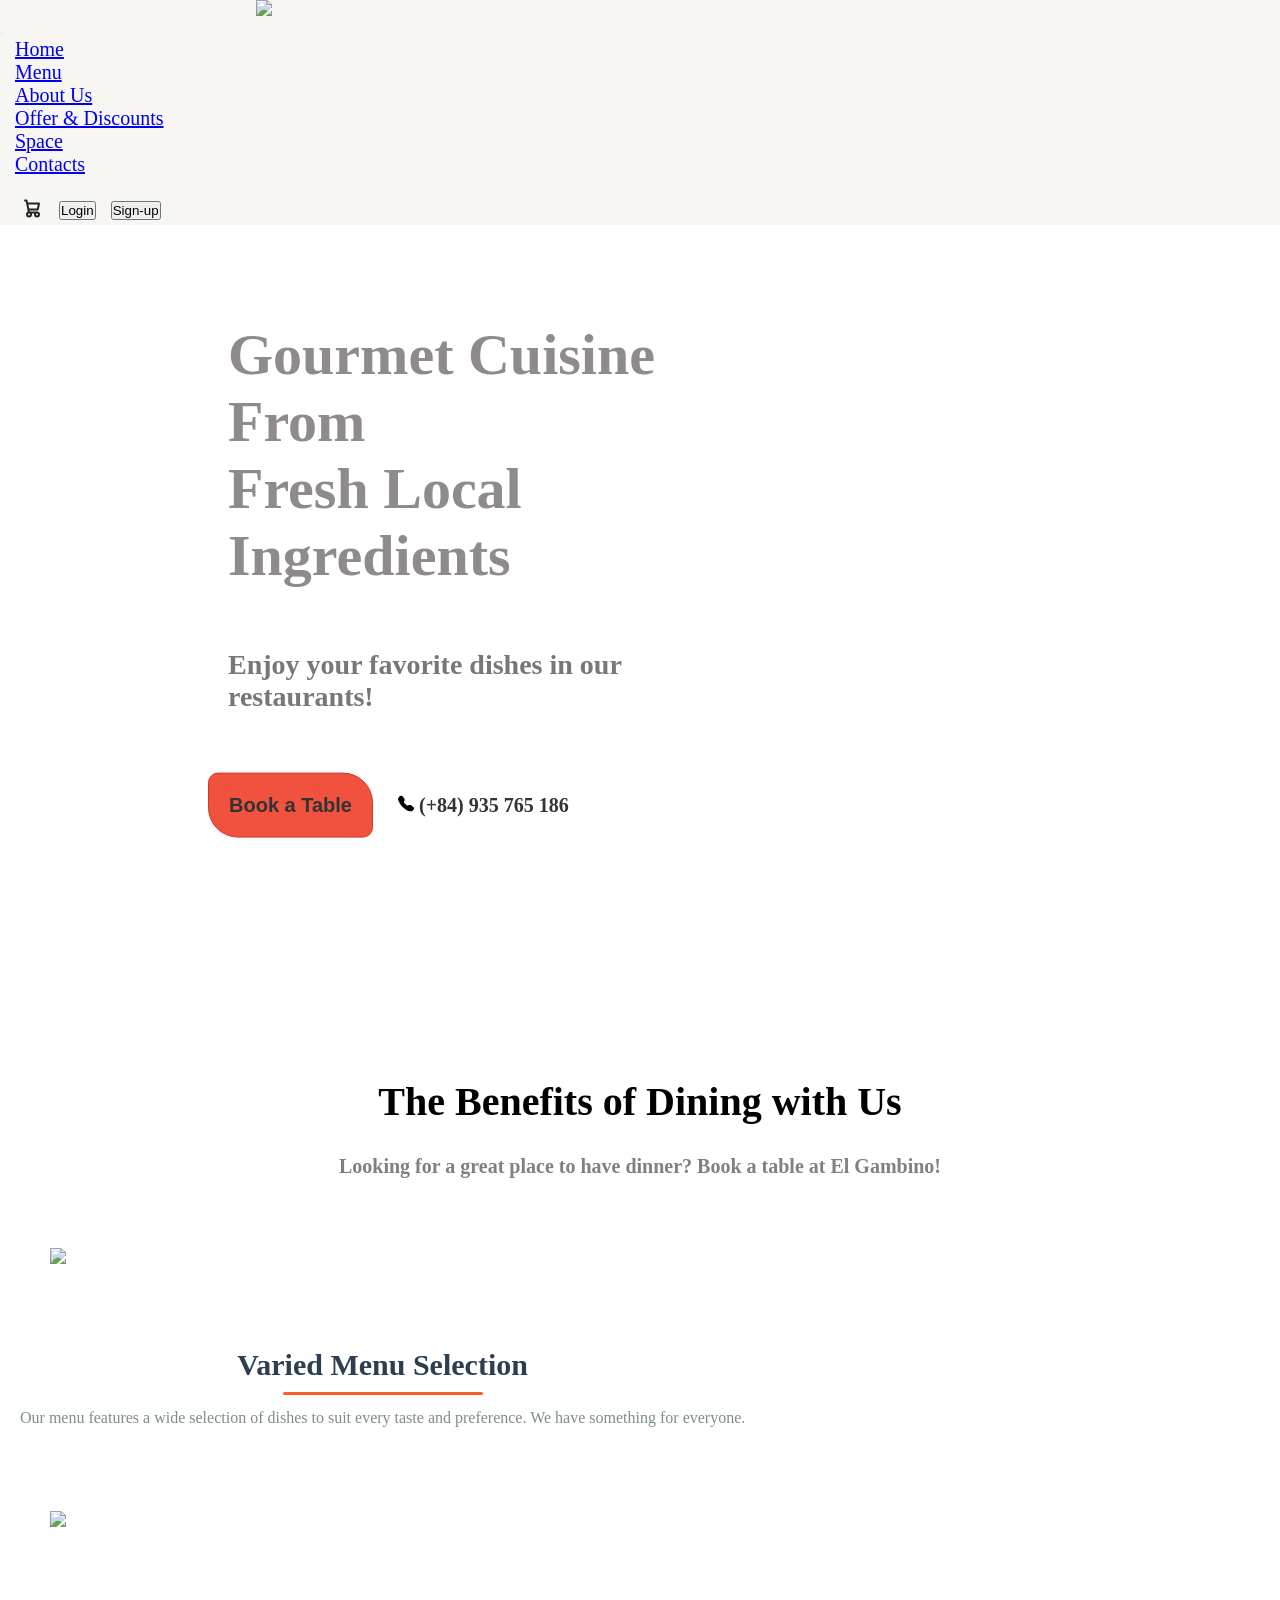
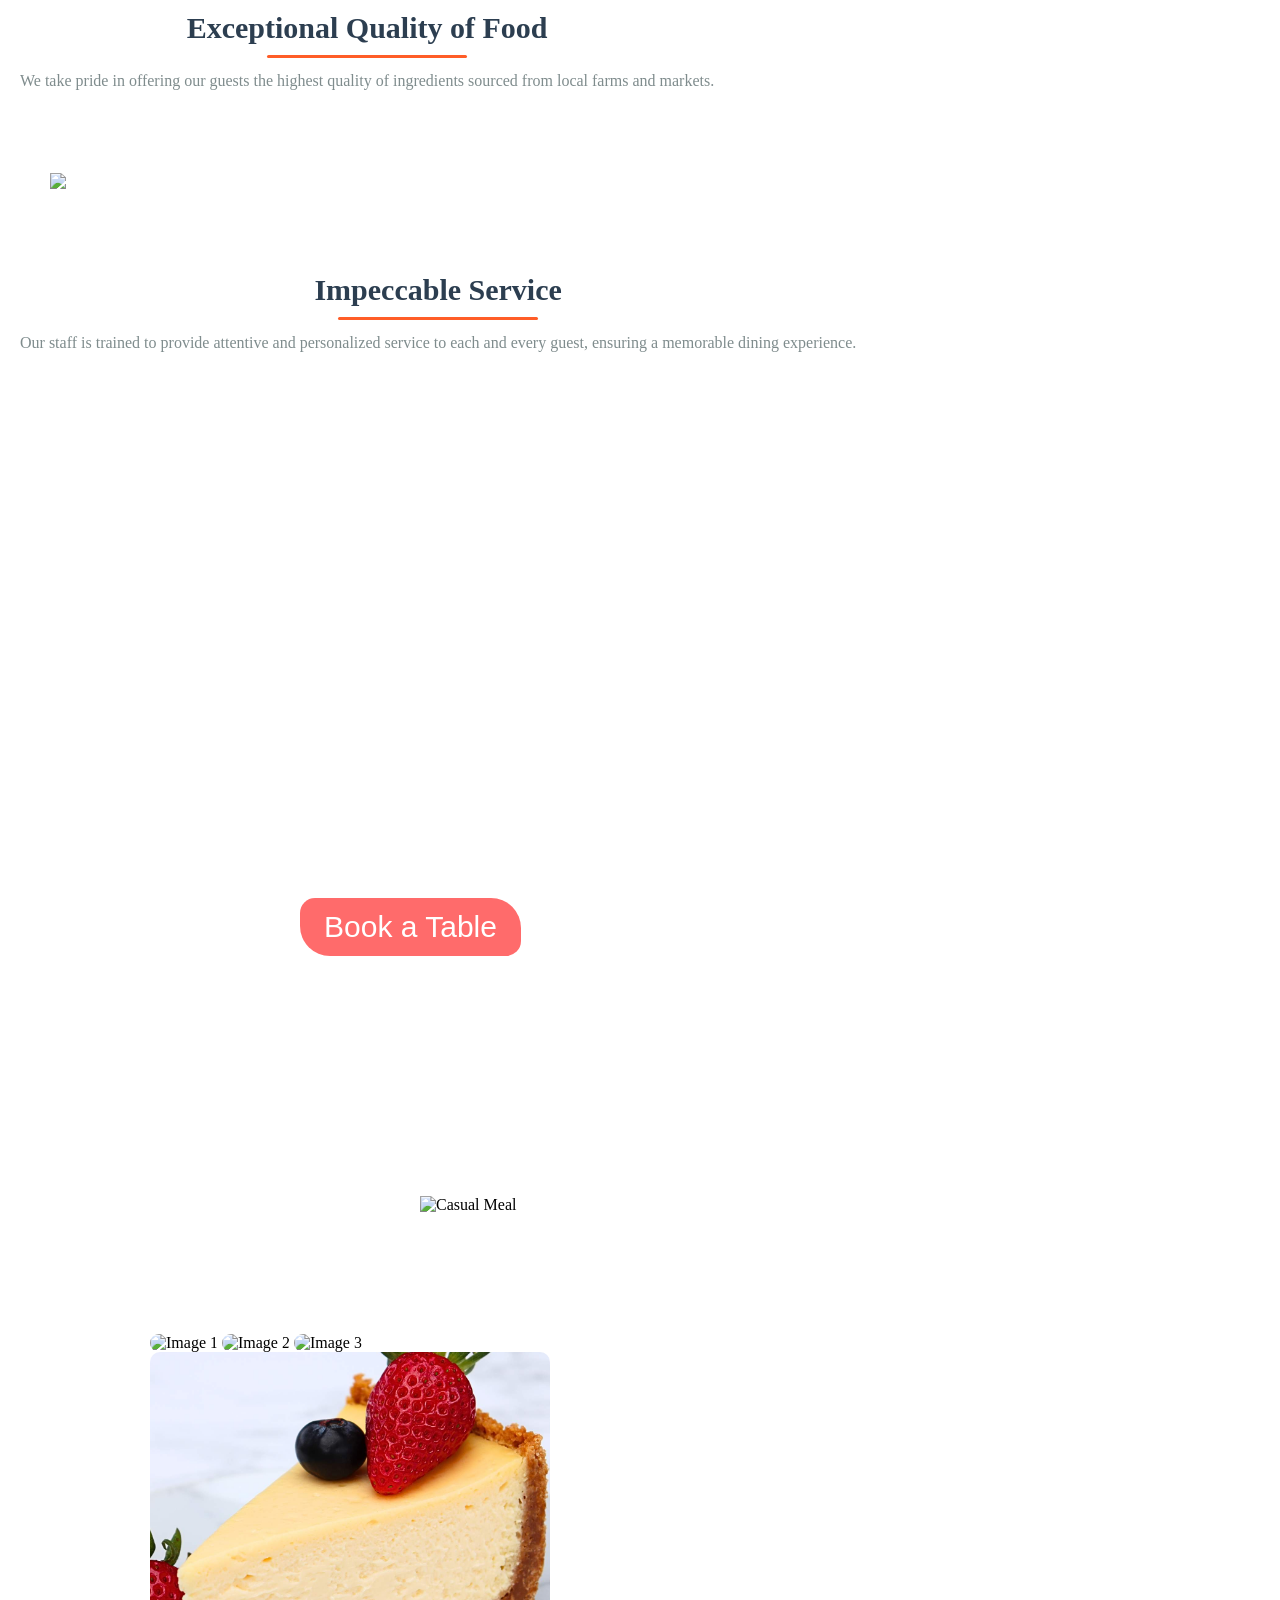
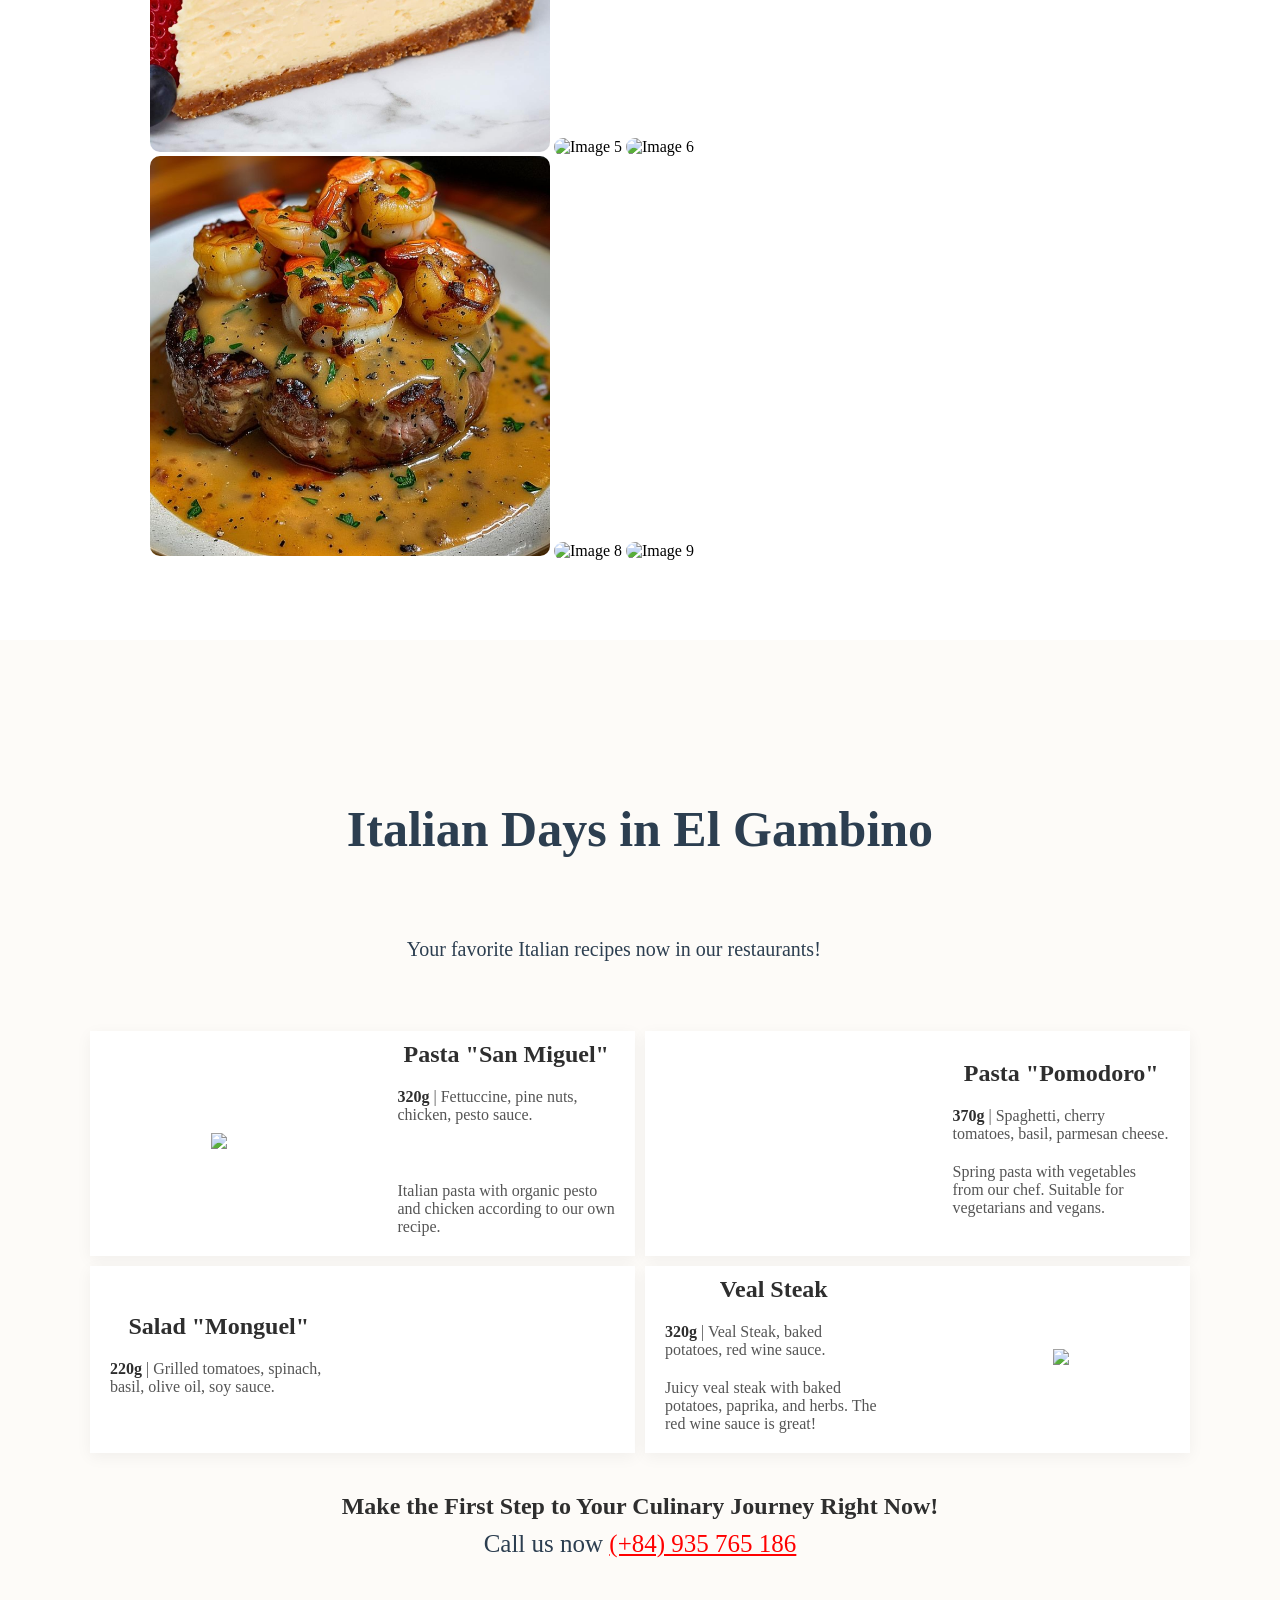
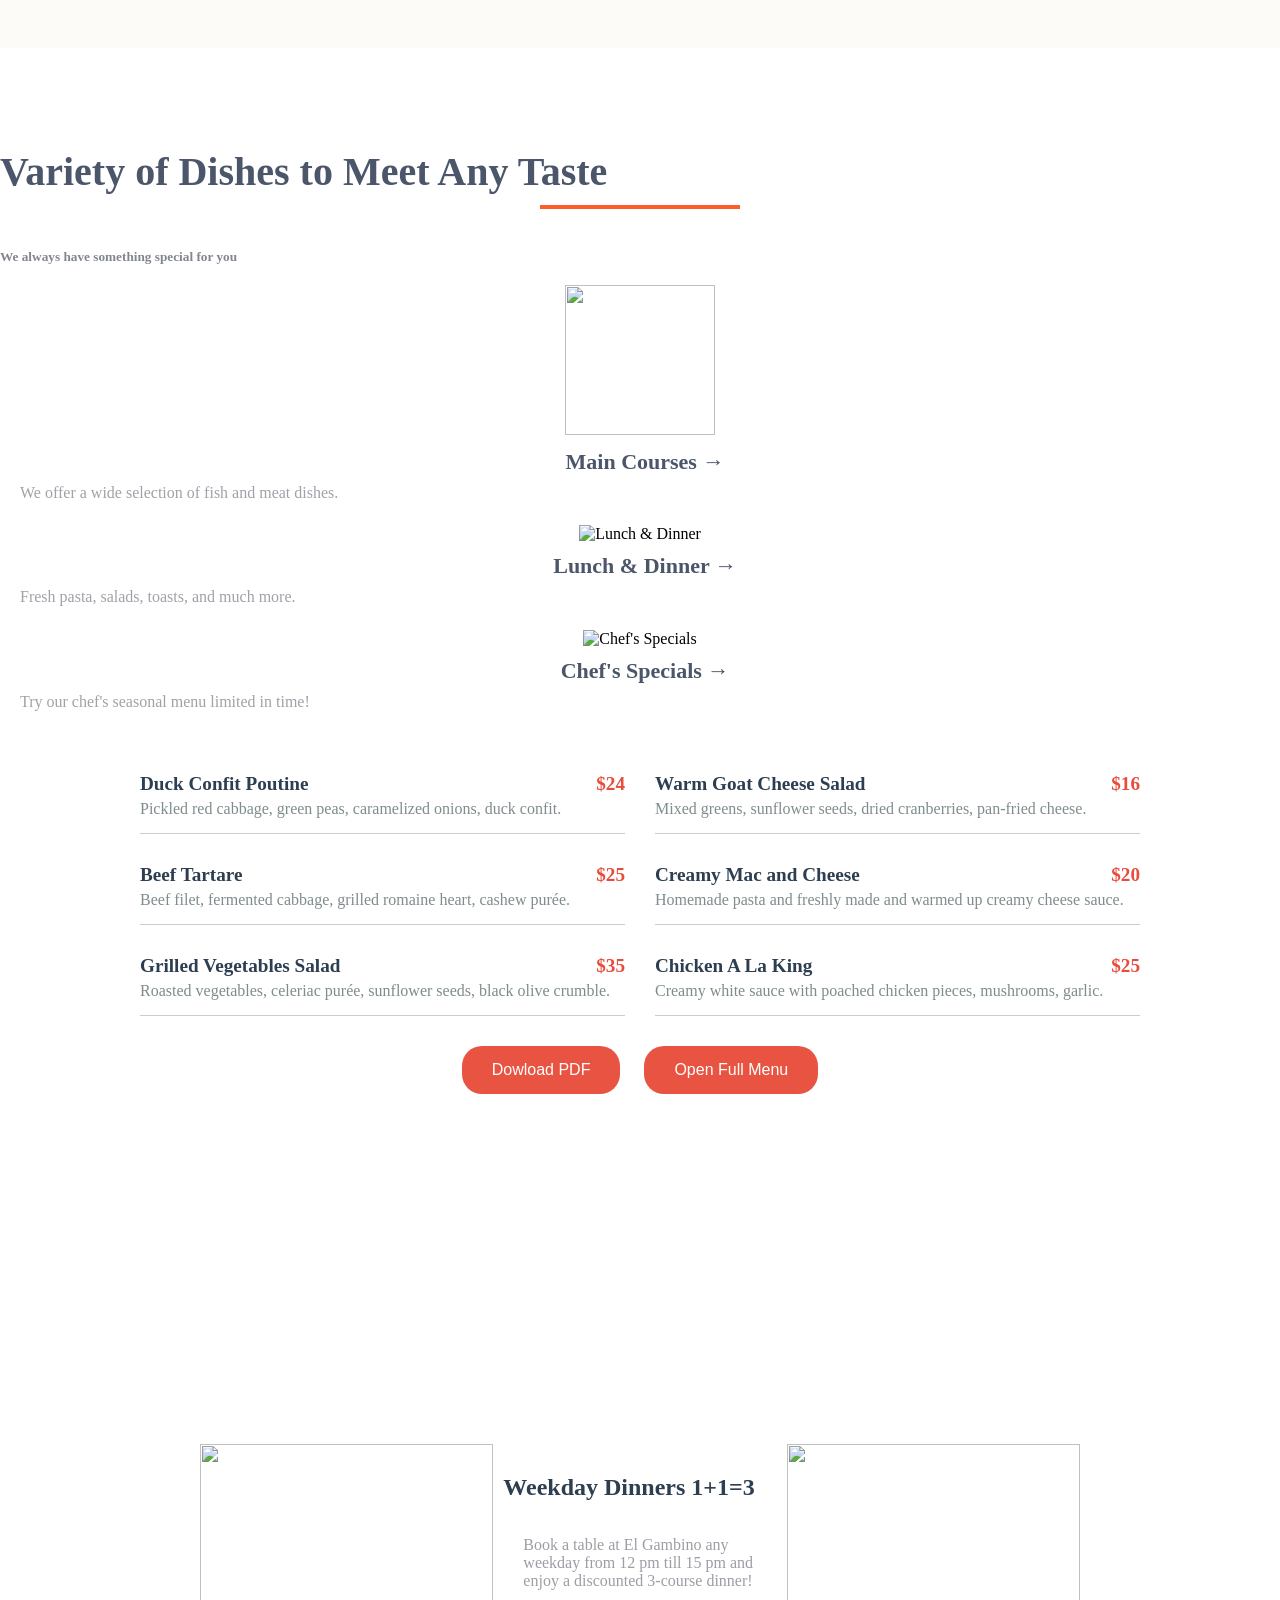
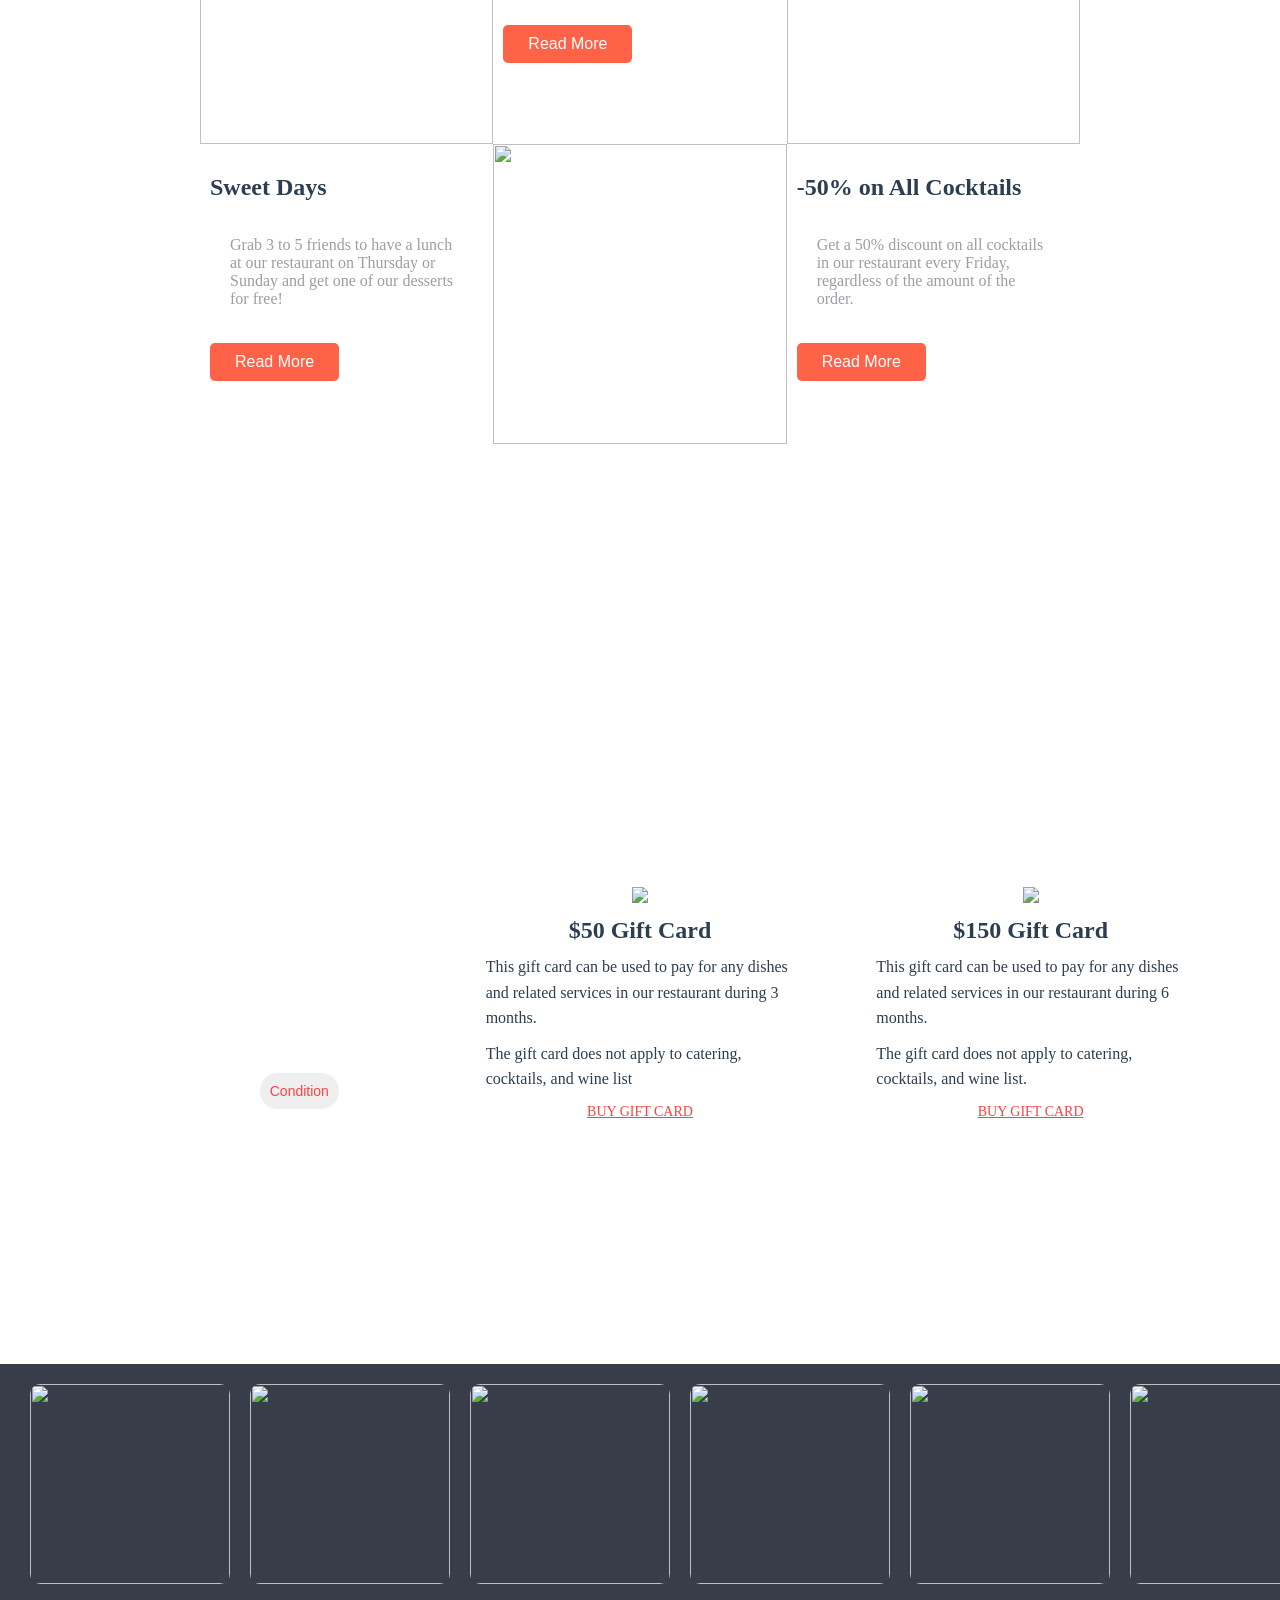
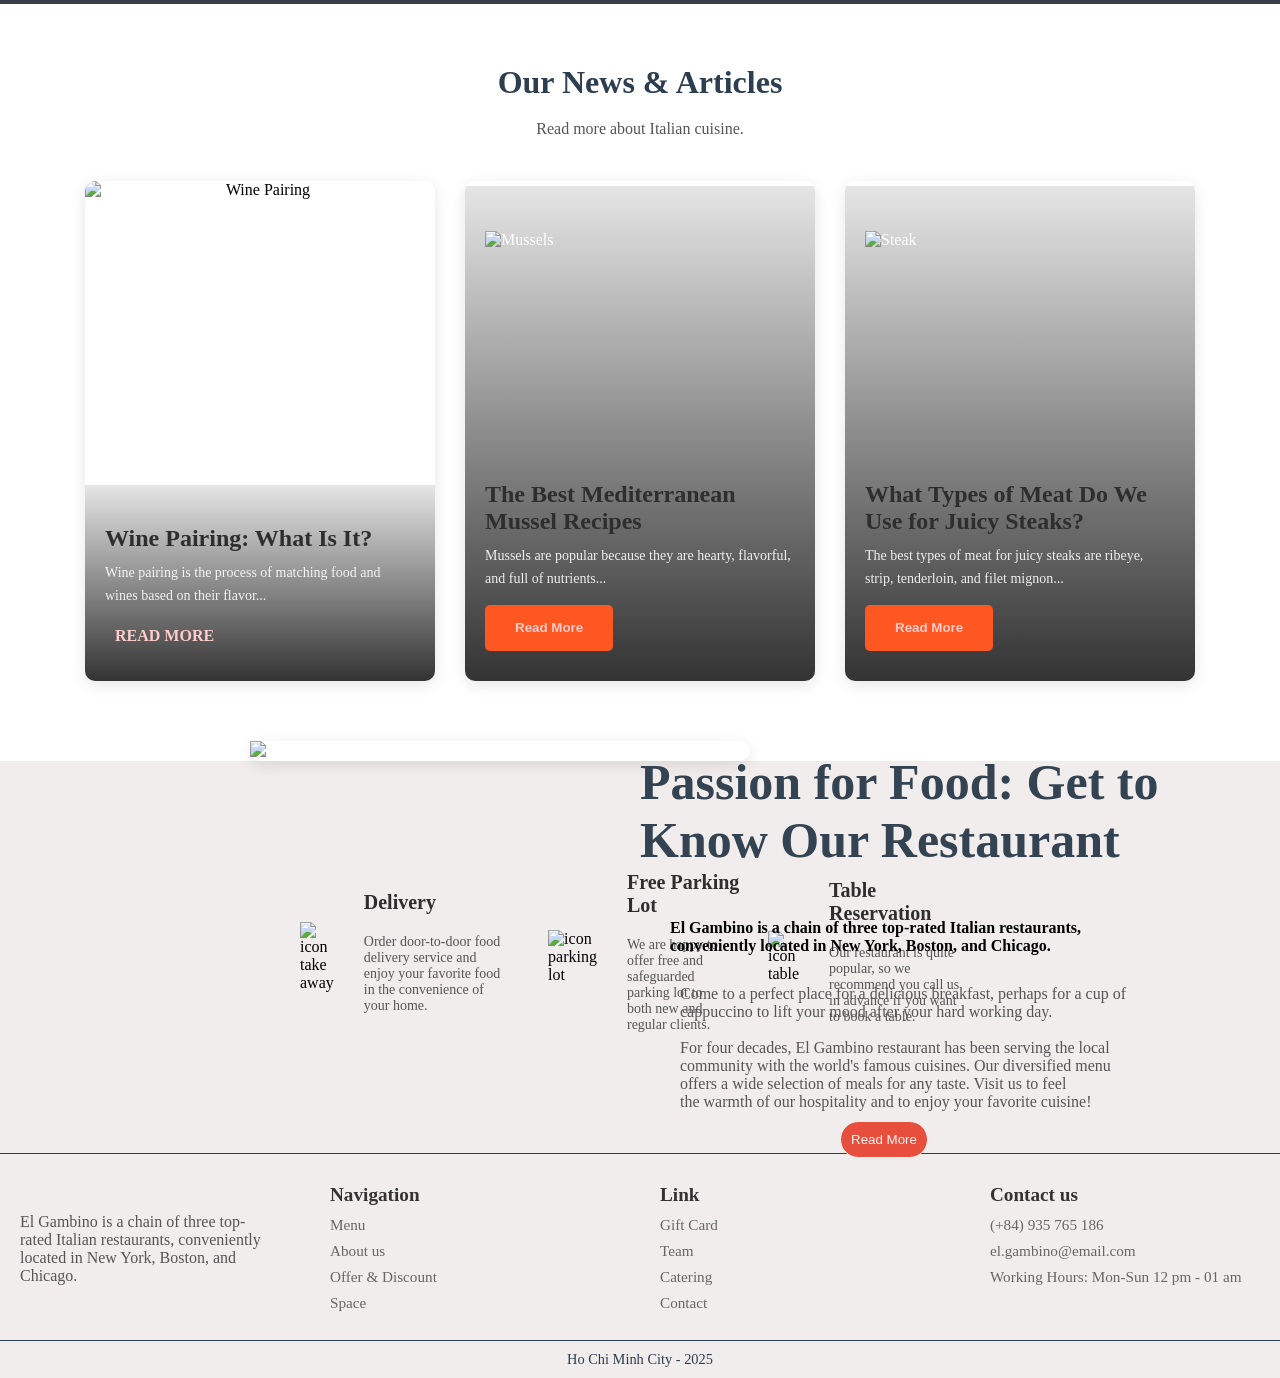
==== index.html @ d1426575 "Update" ====
<!DOCTYPE html>
<html lang="en">
<head>
    <meta charset="UTF-8">
    <meta name="viewport" content="width=device-width, initial-scale=1.0">
    <link rel="stylesheet" href="../css/style.css">
    <link rel="stylesheet" href="../css/bootstrap.min.css">
    <link rel="stylesheet" href="../css/cart-global.css">
    <link rel="stylesheet" href="../js/bootstrap.bundle.min.js">
    
    <title>El Gambino Restaurant </title>
    <script></script>
</head>
<body>
<div class="container_full">

    <div class="header">
        <nav class="navbar navbar-expand-sm d-flex flex-wrap align-items-center justify-content-center justify-content-md-between py-3" aria-label="Third navbar example">
            <div class="container-fluid">
                <div class="logo"> 
                    <a href="index.html"><img src="../image/logo.svg" ></a>
                </div>
                <button class="navbar-toggler" type="button" data-bs-toggle="collapse" data-bs-target="#navbarsExample03" aria-controls="navbarsExample03" aria-expanded="false" aria-label="Toggle navigation">
                    <span class="navbar-toggler-icon"></span>
                  </button>
        
              <div class="collapse navbar-collapse" id="navbarsExample03">
                <ul class="navbar-nav mx-auto mb-2 mb-sm-0">
                    <li><a href="../index.html" class="nav-link  link-dark">Home</a></li>
                    <li><a href="../html/menu.html" class="nav-link link-dark">Menu</a></li>
                    <li><a href="../html/aboutus.html" class="nav-link px-2 link-dark">About Us</a></li>
                    <li><a href="../html/index.html#offer-links" class="nav-link px-2 link-dark">Offer & Discounts</a></li>
                    <li><a href="../html/aboutus.html#space-links" class="nav-link px-2 link-dark">Space</a></li>
                    <li><a href="../html/contacts.html" class="nav-link px-2 link-dark">Contacts</a></li>
                </ul>
                <div class="text">
                    <div class="shopping" >
                        <svg class="w-6 h-6 text-gray-800 dark:text-white" aria-hidden="true" xmlns="http://www.w3.org/2000/svg" width="24" height="24" fill="none" viewBox="0 0 24 24">
                            <path stroke="currentColor" stroke-linecap="round" stroke-linejoin="round" stroke-width="2" d="M5 4h1.5L9 16m0 0h8m-8 0a2 2 0 1 0 0 4 2 2 0 0 0 0-4Zm8 0a2 2 0 1 0 0 4 2 2 0 0 0 0-4Zm-8.5-3h9.25L19 7H7.312"/>
                        </svg>
                        <span class="quantity">0</span>  
                    </div>
                    <button type="button" class="btn me-2">Login</button>
                    <button type="button" class="btn btn-primary">Sign-up</button>
                </div>
              </div>
            </div>
          </nav>
                        <div class="overlay"></div>
                        <div class="cart-popover">
                        <div class="cart-header">
                             <h3>Shopping Cart</h3>
                            <div class="close-cart">×</div>
                        </div>
                        <div class="cart-items">
               
                        </div>
                            <div class="cart-summary">
                            <div class="total-price">
                                Total: <span class="total">0</span> $</div>
                                <button class="checkout-btn">Payment</button>
                            </div>
                        </div>
    </div>


            <div class="main-content">
                <div class="content">
                    <h1>Gourmet Cuisine From <br>
                        Fresh Local Ingredients</h1>
                    <h2>Enjoy your favorite dishes in our restaurants!</h2>
                    <div class="phone">
                        <button>
                            <a href="../html/contacts.html">Book a Table</a>
                        </button>
                        <svg xmlns="http://www.w3.org/2000/svg" width="16" height="16" fill="currentColor" class="bi bi-telephone-fill" viewBox="0 0 16 16">
                            <path fill-rule="evenodd" d="M1.885.511a1.745 1.745 0 0 1 2.61.163L6.29 2.98c.329.423.445.974.315 1.494l-.547 2.19a.68.68 0 0 0 .178.643l2.457 2.457a.68.68 0 0 0 .644.178l2.189-.547a1.75 1.75 0 0 1 1.494.315l2.306 1.794c.829.645.905 1.87.163 2.611l-1.034 1.034c-.74.74-1.846 1.065-2.877.702a18.6 18.6 0 0 1-7.01-4.42 18.6 18.6 0 0 1-4.42-7.009c-.362-1.03-.037-2.137.703-2.877z"/>
                          </svg>
                        <span> <a href="#">(+84) 935 765 186</a></span>
                    </div>
                </div>
            </div>
           
            <section class="container py-5">
                <div class="title"> 
                    <h1>The Benefits of Dining with Us</h1>
                    <h3>Looking for a great place to have dinner? Book a table at El Gambino!</h3>
                </div>
                <div class="row justify-content-center g-4">
                    <div class="col-md-4 d-flex justify-content-center">
                        <div class="text-center">
                            <img src="../image/meals1.png" class="img-fluid">
                            <h2>Varied Menu Selection</h2>
                            <p>Our menu features a wide selection of dishes to suit every taste and preference. We have something for everyone.</p>
                        </div>
                    </div>
                    <div class="col-md-4 d-flex justify-content-center">
                        <div class="text-center">
                            <img src="../image/meals2.png" class="img-fluid">
                            <h2>Exceptional Quality of Food</h2>
                            <p>We take pride in offering our guests the highest quality of ingredients sourced from local farms and markets.</p>
                        </div>
                    </div>
                    <div class="col-md-4 d-flex justify-content-center">
                        <div class="text-center">
                            <img src="../image/meals3.png" class="img-fluid">
                            <h2>Impeccable Service</h2>
                            <p>Our staff is trained to provide attentive and personalized service to each and every guest, ensuring a memorable dining experience.</p>
                        </div>
                    </div>
                </div>
            </section>
        
            
        <section class="paision" >
        <div class="container-paision">
            <div class="row align-items-center">
    
                <div class="col-md-6 content-aboutus">
                    <div class="w-section_inner">
                   
                        <h2>Book a Table in Advance to Plan Your Perfect Dinner!</h2>
                        <h4>Make sure you've made the reservation!</h4>
                        <button ><a href="../html/contacts.html"> Book a Table</a></button>
                    </div>
                </div>
                <div class="col-md-6">
                    <div class="text-center">
                        <img src="../image/meals22.webp" class="img-fluid meals" alt="Casual Meal">
                    </div>
                </div>
            </div>
        </div>
       <div id="carouselExample" class="carousel slide" data-bs-ride="carousel">
            <div class="carousel-inner">
                <div class="carousel-item active">
                    <div class="d-flex justify-content-center"style="gap: 20px;">
                        <img src="../image/meals16.jpg" alt="Image 1">
                        <img src="../image/meals25.jpg" alt="Image 2">
                        <img src="../image/meals19.jpg" alt="Image 3">
                    </div>
                </div>
                <div class="carousel-item">
                    <div class="d-flex justify-content-center"style="gap: 20px;" >
                        <img src="../image/cheesecake.jpg" alt="Image 4">
                        <img src="../image/meals15.jpg" alt="Image 5">
                        <img src="../image/meals21.jpg" alt="Image 6">
                    </div>
                </div>
                <div class="carousel-item">
                    <div class="d-flex justify-content-center"style="gap: 20px;">
                        <img src="../image/beef.jpg" alt="Image 7">
                        <img src="../image/meals23.jpg" alt="Image 8">
                        <img src="../image/meals25.jpg" alt="Image 9">
                    </div>
                </div>
            </div>
        </div> 
        
        
        </section>
    
            
        <section class="newPasta">
                <div class="text-pasta1">
                    <h3>Italian Days in El Gambino</h3>
                    <p>Your favorite Italian recipes now in our restaurants!</p>
                </div>
                <div class="item-pasta">
                    <div class="parent1">
                        <div>
                            <div class="img-pasta">
                                <img src="../image/meals4.jpg">
                            </div>
                            <div>
                                <h3>Pasta "San Miguel"</h3>
                                <p><strong>320g</strong> | Fettuccine, pine nuts, chicken, pesto sauce.</p> <br>
                                <p>Italian pasta with organic pesto and chicken according to our own recipe.</p>
                            </div>
                        </div>
                        <div>
                            <div class="img-pasta">
                                <img src="../image/meals24.png" alt=""></div>
                            <div>
                                <h3>Pasta "Pomodoro"</h3>
                                <p><strong>370g</strong> | Spaghetti, cherry tomatoes, basil, parmesan cheese.</p>
                                <p>Spring pasta with vegetables from our chef. Suitable for vegetarians and vegans.</p>
                            </div>
                        </div>
                        <div>
                            <div>
                                <h3>Salad "Monguel"</h3>
                                <p><strong>220g</strong> | Grilled tomatoes, spinach, basil, olive oil, soy sauce.</p>
                            </div>
                            <div class="img-pasta">
                                <img src="../image/meals5.jpg" alt="">
                            </div>
                        </div>
                        <div>
                            <div>
                                <h3>Veal Steak</h3>
                                <p><strong>320g</strong> | Veal Steak, baked potatoes, red wine sauce.</p>
                                <p>Juicy veal steak with baked potatoes, paprika, and herbs. The red wine sauce is great!</p>
                            </div>
                            <div class="img-pasta">
                                <img src="../image/meals7.jpg">
                            </div>
                        </div>
                    </div>
                </div>
                  
            <div class="text-pasta2">
                <h3>Make the First Step to Your Culinary Journey Right Now!</h3>
                <span>Call us now <a href="#">(+84) 935 765 186</a></span>
            </div>
            
        </section>
        <section class="categories">
            <div class="content2 text-center mb-4">
                <h3>Variety of Dishes to Meet Any Taste</h3>
                <h5>We always have something special for you</h5>
            </div>
            <div class="container">
                <div class="row row-cols-1 row-cols-md-3 g-4">

                    <div class="col">
                        <div class="meal-item d-flex align-items-center ">

                            <img src="../image/meals8.jpg" class="meal-img">

                            <div class="text-content me-3">
                                <h3><a href="../html/menu.html">Main Courses →</a></h3>
                                <p>We offer a wide selection of fish and meat dishes.</p>
                            </div>
                            
                        </div>
                    </div>
                  
                    <div class="col">
                        <div class="d-flex align-items-center meal-item">

                            <img src="../image/meals13.jpg" class="meal-img" alt="Lunch & Dinner">

                            <div class="text-content me-3">
                                <h3><a href="../html/menu.html">Lunch & Dinner →</a></h3>
                                <p>Fresh pasta, salads, toasts, and much more.</p>
                            </div>
                            
                        </div>
                    </div>

                    <div class="col">
                        <div class="d-flex align-items-center meal-item">

                            <img src="../image/meals9.jpg" class="meal-img" alt="Chef's Specials">

                            <div class="text-content me-3">
                                <h3><a href="../html/menu.html">Chef's Specials →</a></h3>
                                <p>Try our chef's seasonal menu limited in time!</p>
                            </div>
                           
                        </div>
                    </div>
                </div>
            </div>
        </section>
           
        <div class="meal14">
            <img src="../image/meals14.jpg" alt="">
        </div>
    
            <section class="menu">
                <div class="parent">
                    <div class="item">
                        <h5>Duck Confit Poutine</h5>
                        <span class="price">$24</span>
                        <p>Pickled red cabbage, green peas, caramelized onions, duck confit.</p>
                    </div>
                    <div class="item">
                        <h5>Warm Goat Cheese Salad</h5>
                        <span class="price">$16</span>
                        <p>Mixed greens, sunflower seeds, dried cranberries, pan-fried cheese.</p>
                    </div>
                    <div class="item">
                        <h5>Beef Tartare</h5>
                        <span class="price">$25</span>
                        <p>Beef filet, fermented cabbage, grilled romaine heart, cashew purée.</p>
                    </div>
                    <div class="item">
                        <h5>Creamy Mac and Cheese</h5>
                        <span class="price">$20</span>
                        <p>Homemade pasta and freshly made and warmed up creamy cheese sauce.</p>
                    </div>
                    <div class="item">
                        <h5>Grilled Vegetables Salad</h5>
                        <span class="price">$35</span>
                        <p>Roasted vegetables, celeriac purée, sunflower seeds, black olive crumble.</p>
                    </div>
                    <div class="item">
                        <h5>Chicken A La King</h5>
                        <span class="price">$25</span>
                        <p>Creamy white sauce with poached chicken pieces, mushrooms, garlic.</p>
                    </div>
                </div>
                <div class="button-menu">
                    <button><a href="../html/menu.html">Dowload PDF</a></button>
                    <button><a href="../html/menu.html">Open Full Menu</a></button>
                </div>
            </section>
            
            
            <section class="offer" id="offer-links">
                <div class="parent">
                    <div class="item">
                        <img src="../image/meals10.jpg">
                    </div>
                    <div class="item">
                        <div class="text">
                          <h5>Weekday Dinners 1+1=3</h5>
                          <p>Book a table at El Gambino any weekday from 12 pm till 15 pm and enjoy a discounted 3-course dinner!</p>
                          <button>Read More</button>
                        </div>
                    </div>
                    <div class="item">
                        <img src="../image/meals11.jpg">
                    </div>
                    <div class="item">
                        <div class="text">
                            <h5>Sweet Days</h5>
                            <p>Grab 3 to 5 friends to have a lunch at our restaurant on Thursday or Sunday and get one of our desserts for free!</p>
                            <button>Read More</button>
                        </div>
                    </div>
                    <div class="item">
                        <img src="../image/casualMeals2.jpg">
                    </div>
                    <div class="item">
                        <div class="text">
                            <h5>-50% on All Cocktails</h5>
                            <p>Get a 50% discount on all cocktails in our restaurant every Friday, regardless of the amount of the order.</p>
                            <button>Read More</button>
                        </div>
                    </div>
                </div>
            </section>
            <section class="gift-cards" id="gift-cards-links">
                <div class="container">
                    <div class="parent2">
                        <div class="div1">
                            
                            <h3>Treat Your Loved One to a Dinner!</h3>  
                            <p>Give your friend, colleague, or relative a voucher to visit our restaurant.</p>  
                            <button><a href="../html/contacts.html">Condition</a></button>
                        </div>
                        <div class="div2">
                            <img src="../image/icon_gift.svg" class="icon">
                            <h3>$50 Gift Card</h3>
                            <p>This gift card can be used to pay for any dishes and related services in our restaurant during 3 months.</p>
                            <p>The gift card does not apply to catering, cocktails, and wine list</p>
                            <a href="../html/contacts.html">BUY GIFT CARD</a>
                         </div>
                        <div class="div3">
                            <img src="../image/icon_gift.svg" class="icon">
                            <h3>$150 Gift Card</h3>
                            <p>This gift card can be used to pay for any dishes and related services in our restaurant during 6 months.</p>
                            <p>The gift card does not apply to catering, cocktails, and wine list.</p>
                            <a href="../html/contacts.html">BUY GIFT CARD</a>
                         </div>
                    </div>
                </div>    
            </section>
            
            <div class="image-slider">
                <div class="image-track">
                    <img src="../image/meals16.jpg">
                    <img src="../image/meals25.jpg">
                    <img src="../image/meals19.jpg">
                    <img src="../image/meals13.jpg">
                    <img src="../image/meals15.jpg">
                    <img src="../image/meals21.jpg">
                    <img src="../image/meals4.jpg">
                    <img src="../image/meals23.jpg">
                    <img src="../image/meals25.jpg">
                    <img src="../image/meals6.jpg">
                    <img src="../image/meals7.jpg">
                    <img src="../image/meals5.jpg">
                    <img src="../image/meals9.jpg">
                    <img src="../image/meals10.jpg">
                    <img src="../image/meals18.jpg">
                    <img src="../image/meals17.jpg">
                    <img src="../image/meals11.jpg">
                    <img src="../image/duck.jpg">
                </div>
            </div>
               
            <section class="news-section">
                <h2>Our News & Articles</h2>
                <p>Read more about Italian cuisine.</p>
                <div class="articles">
                    <div class="article1">
                        <img src="../image/meals22.webp" alt="Wine Pairing">
                        <div class="article-overlay">
                            <h3>Wine Pairing: What Is It?</h3>
                            <p>Wine pairing is the process of matching food and wines based on their flavor...</p>
                            <a href="#">READ MORE</a>
                        </div>
                    </div>
                    <div class="article">
                        <div class="article-overlay">
                            <img src="../image/meals22.jpg" alt="Mussels">
                            <h3>The Best Mediterranean Mussel Recipes </h3>
                            <p>Mussels are popular because they are hearty, flavorful, and full of nutrients...</p>
                            <button><a href="../html/index.html">Read More</a></button>
                        </div>
                    </div>
                    <div class="article2">
                        <div class="article-overlay">
                            <img src="../image/meals21.jpg" alt="Steak">
                            <h3>What Types of Meat Do We Use for Juicy Steaks?</h3>
                            <p>The best types of meat for juicy steaks are ribeye, strip, tenderloin, and filet mignon...</p>
                            <button><a href="../html/contacts.html">Read More</a></button>
                    </div>
                    </div>
                </div>
            </section>
    
            <section class="about">
                <div class="casual-img">
                    <img src="../image/casualMeals.png">
                </div>
                <div class="casual-content">
                    <h3>Passion for Food: Get to Know Our Restaurant</h3>
                    <h4>El Gambino is a chain of three top-rated Italian restaurants, <br>
                         conveniently located in New York, Boston, and Chicago.</h4>
    
                    <p>Come to a perfect place for a delicious breakfast, perhaps for a cup of <br>
                         cappuccino to lift your mood after your hard working day.</p> <br>
                    <p>For four decades, El Gambino restaurant has been serving the local <br>
                         community with the world's famous cuisines. Our diversified menu 
                         <br>offers a wide selection of meals for any taste. Visit us to feel 
                         <br>the warmth of our hospitality and to enjoy your favorite cuisine!</p>
    
                    <button> <a href="../html/aboutus.html">Read More</a></button>     
                </div>
            </section>
            
            <footer class="container-fluid">
                <div class="parking">
                    <div class="col-md-4">
                        <div class="icon">
                            <img src="../image/icon_takeaway.svg" alt="icon take away">
                        </div>
                        <div>
                            <h3>Delivery</h3>
                            <p>Order door-to-door food delivery service and enjoy your favorite food in the convenience of your home.</p>
                        </div>
                    </div>
                    <div class="col-md-4">
                        <div class="icon">
                            <img src="../image/icon5.svg" alt="icon parking lot">
                        </div>
                        <div>
                            <h3>Free Parking Lot</h3>
                            <p>We are happy to offer free and safeguarded parking lot to both new and regular clients.</p>
                        </div>
                    </div>
                    <div class="col-md-4">
                        <div class="icon">
                            <img src="../image/icon_table.svg" alt="icon table">
                        </div>
                        <div>
                            <h3>Table Reservation</h3>
                            <p>Our restaurant is quite popular, so we recommend you call us in advance if you want to book a table.</p>
                        </div>
                    </div>
                </div>
                <div class="information">
                    <div class="col-md-3">
                        <dv class="img-fluid">
                            <a href="../html/index.html"><img src="../image/logo.svg" alt=""></a>
                        </dv>
                        <p>El Gambino is a chain of three top-rated Italian restaurants, conveniently located in New York, Boston, and Chicago.</p>
                    </div>
                    <div class="col-md-3">
                        <h3>Navigation</h3>
                        <span><a href="../index.html">Menu</a></span>
                        <span><a href="../html/aboutus.html">About us</a></span>
                        <span><a href="#offer-links">Offer & Discount</a></span>
                        <span><a href="../html/space.html">Space</a></span>
                    </div>
                    <div class="col-md-3">
                        <h3>Link</h3>
                        <span><a href="#gift-cards-links">Gift Card</a></span>
                        <span><a href="../html/aboutus.html">Team</a></span>
                        <span><a href="#cater-links">Catering</a></span>
                        <span><a href="../html/contacts.html">Contact</a></span>
                    </div>
                    <div class="col-md-3">
                        <h3>Contact us</h3>
                        <span><a href="#">(+84) 935 765 186</a></span>
                        <span><a href="#">el.gambino@email.com</a></span>
                        <span><a href="#">Working Hours:
                            Mon-Sun 12 pm - 01 am</a></span>
                    </div>
                </div>
                <div class="createBy">
                    <span>Ho Chi Minh City - 2025</span>
                </div>
            </footer>   

        
    </div>
    <script src="../js/main.js"></script>
    <script src="../js/cart-global.js"></script>
    <script src="../js/bootstrap.bundle.min.js"></script>
</body>
</html>
---- css/style.css ----
* {
    margin: 0;
    padding: 0;
    box-sizing: border-box;
}
body {
    font-family: Georgia, 'Times New Roman', Times, serif;
    overflow-x: hidden;
}
.container-full{
    width: 100%;
    overflow: hidden;
    max-width: 1200px;
    min-width: 480px;
}

.header {
    background-color: #F7F6F2;

}
.logo  img {
    width: 200px;
    margin-left: 20%;
}

.navbar-nav li a {
    font-size: 20px;
    font-weight: 400;
    padding: 10px 15px;
    border-radius: 5px;
    transition: all 0.3s ease;
}

.navbar-nav li a:hover {
    color: rgb(234, 80, 80) !important;
}

.text {
    display: flex;
    align-items: center;
    gap: 15px;
    margin: 20px;
}

.shopping {
    order: 1; 
}

.btn {
    order: 1;
}
.main-content  {
    background: url('../image/cover-main.png') no-repeat center center;
    background-size: cover;
    width: 100%;
    height: 87vh;
 
}

.main-content .content {
    text-align: center;
    position: absolute;
    top: 44%;
    left: 20%;
    right: 30%;
    transform: translate(-20%, -20%);
    text-align: left;
}
.main-content .content > h1 {
    font-size: 58px;
    padding: 20px;
    color: rgb(143, 139, 139);
    margin: 20px 20px;
}
.main-content .content > h2 {
    margin: 20px 20px;
    padding: 20px;
    font-size: 28px;
    color: #777;
}
.content .phone button {
    padding: 20px;
    margin: 20px 20px;
    background-color: rgb(241, 81, 63);
    border: 1px solid rgb(210, 56, 39);
    border-radius: 10px 30px;
    font-size: 20px;
    cursor: pointer;
}
 .content button:hover{
    background-color: red;
}
 .content .phone {
    font-size: 20px;
    font-family: cursive;
}
.content .phone span:hover{
    text-decoration: underline;
    color: salmon;
}
.content img {
    width: 20px;
    height: 20px;
}
@media (max-width: 1200px) {
    .main-content .content {
    text-align: left;
    position: absolute;
    top: 44%;
    left: 20%;
    right: 30%;
    transform: translate(-20%, -20%);
    }
    .main-content .content > h1 {
        font-size: 50px;
    }
    .main-content .content > h2 {
        font-size: 24px;
    }
    .content button {
        left: 20%;
        font-size: 18px;
        padding: 15px;
    }
}

@media (max-width: 992px) {
    .main-content .content {
    text-align: left;
    position: absolute;
    top: 44%;
    left: 20%;
    right: 30%;
    transform: translate(-20%, -20%);
    }
    .main-content .content > h1 {
        font-size: 50px;
    }
    .main-content .content > h2 {
        font-size: 22px;
    }
  
    .content .phone {
        top: 85%;
        left: 20%;
    }
}

@media (max-width: 768px) {
    .main-content .content {
    text-align: left;
    position: absolute;
    top: 44%;
    left: 20%;
    right: 30%;
    transform: translate(-20%, -20%);
    }
    .main-content .content > h1 {
        font-size: 50px;
    }
    .main-content .content > h2 {
        font-size: 20px;
    }
    .content button {
        font-size: 14px;
        padding: 10px;
    }
    .content .phone {
        top: 85%;
        left: 20%;
    }
}

@media (max-width: 576px) {
    .main-content .content {
        text-align: left;
        position: absolute;
        top: 44%;
        left: 18%;
        right: auto;
        transform: translate(-20%, -20%);
        float: left;
    }
    .main-content .content > h1 {
        font-size: 50px;
    }
    .main-content .content > h2 {
        font-size: 18px;
    }
    
    .content .phone {
        top: 85%;
        left: 20%;
        transition: (-20%,-20%);
    }
    .phone button,span{
        width: 40%;
        height: 12vh;
    }
    .phone span a {
        font-size: 14px;
    }
}

.title h1 {
    font-size: 40px;
    padding: 10px;
    margin: 40px 20px 20px 20px;
    text-align: center;
}
.title h3 {
    font-size: 20px;
    color: gray;
    text-align: center;
}
.content a{
    text-decoration: none;
    color: #333;
    font-weight: bold;
    color: #f5f5f5;
}
.phone a{
    text-decoration: none;
    color: #333;
    font-weight: bold;
}
 .img-fluid{
    width: 200px;
    margin: 20px 20px;
    padding: 40px 30px;
}
.container h2::after {
    content: "";
    display: block;
    width: 200px;
    height: 3px;
    background-color: #FF5D28;
    margin: 10px auto;
    border-radius: 2px;
}

.container h2{
    font-size: 30px;
    font-weight: bold;
    color: #2c3e50;
    margin-top: 20px;
    margin-bottom: 10px;
    text-align: center;
    position: relative;
}
.container p{
    font-size: 16px;
    color: #7f8c8d;
    text-align: left;
    line-height: 1.6;
    margin-top: 10px;
}
@media (max-width: 768px) {
    section .item {
        flex-direction: column;
        gap: 30px;
    }
}
.paision .container-paision{
    background: url('../image/bg-menu.png') no-repeat center center fixed;
    background-size: cover;
    margin: 0;
    padding: 0;
}

.content-aboutus h2{
    font-size: 60px;
    color: white;
    margin-top: 200px;
    margin-bottom: 50px;
    margin-left: 150px;
    
}
.content-aboutus h4{
    font-size: 30px;
    color: white;
    margin-bottom: 100px;
    margin-left: 150px;
}
.content-aboutus button{
    margin-left: 300px;
    margin-bottom: 200px;
    padding: 12px 24px;
    background-color: #ff6b6b;
    border: none;
    border-radius: 15px 30px;
    font-size: 30px;
    color: #fff;
    cursor: pointer;
    transition: background-color 0.3s ease;

}

.content-aboutus button a{
    text-decoration: none;
    color: white;
    
}
 .content-aboutus button:hover{
    background-color: #ff4040;
    
}
.row .col-md-6 .text-center img.meals {
    width: 100%; 
    height: auto; 
    max-width: 500px; 
    margin: 0 auto; 
    display: block; 
    
}
.newPasta{
    background-image: url(../image/bg-01.svg);
    background-size: cover;
    background-position: center;
    background-repeat: no-repeat;
    position: relative;
    text-align: center;
}

.newPasta {
    display: flex;
    flex-direction: column;
    align-items: center;
    padding: 90px;
    background-color: #fdfbf8;
}

.item-pasta {
    width: 100%;
    max-width: 1200px;
    margin: 0 auto;
}

.parent1 {
    display: grid;
    grid-template-columns: repeat(2, 1fr);
    gap: 10px;
}

.parent1 > div {
    display: grid;
    grid-template-columns: 1fr 1fr;
    align-items: center;
    gap: 30px;
    box-shadow: 0 4px 15px rgba(0, 0, 0, 0.05);
    background-color: #fff;
    transition: transform 0.3s ease, box-shadow 0.3s ease;
}

.parent1 > div:hover {
    transform: translateY(-5px);
    box-shadow: 0 6px 20px rgba(0, 0, 0, 0.1);
}

.img-pasta img {
    width: 299px;
    height: auto;

}
h3 {
    font-size: 1.5rem;
    margin: 10px 0;
    color: #2e2e2e;
}
p {
    font-size: 1rem;
    margin: 20px;
    color: #555;
    text-align: left;
}
p strong {
    color: #2e2e2e;
}
.newPasta .text-pasta1 h3{
    font-size: 50px;
    color: #2c3e50;
    padding: 60px 40px;
}
.text-pasta1 p{
    font-size: 20px;
    color: #2c3e50;
    padding-left: 80px;
    padding-bottom: 50px;
}
.newPasta .text-pasta2 h3{
    margin-top: 40px;
}
.newPasta .text-pasta2 span{
    font-size: 25px;
    color: #2c3e50;
}
.text-pasta2 a{
    color: red;
}
@media (max-width: 768px) {
    .parent1 {
        grid-template-columns: 1fr;
    }
    .parent1 > div {
        grid-template-columns: 1fr;
    }
}
.categories {
    background-image: url(../image/bg-news2.png);
    background-size: cover;
    background-position: center;
    background-repeat: no-repeat;
    position: relative;
    z-index: 1; 
}

.categories {
    padding: 20px 0;
}

.content2 h3{
    color: #4B566A;
    font-size: 40px;
    margin: 80px 0px 40px 0px;
}
.content2 h3::after{
    content: "";
    display: block;
    width: 200px;
    height: 4px;
    background-color: #FF5D28;
    margin: 10px auto;
}
.content2 h5{
    color: #82868F;
    font: 20px;
    margin: 10px 0px 20px 0px;
}
.meal-item {
    text-align: center;
    margin-top: 20px;
}

.meal-img {
    width: 150px; 
    height: 150px;
    object-fit: cover; 
    transition: transform 0.3s ease-in-out;
}

.meal-img:hover {
    transform: scale(1.1);
}

.meal-item h3 {
    font-size: 22px;
    font-weight: bold;
    margin:10px 0px 0px 10px;
    color: #4B566A;
}

.meal-item h3 a {
    text-decoration: none;
    color: #4B566A;
}

.meal-item h3 a:hover {
    color: #e67e22;
}

.meal-item p {
    font-size: 16px;
    color: #9FA2A8;
    margin-top: 5px;
}

.meal14 img {
    width: 80%;
    height: auto;
    text-align: center;
    align-items: center;
    position: relative; 
    left: 10%;
    right: auto;
    z-index: 2; 
    
}

.menu {
    background: url(../image/bg-7.png) center center no-repeat;
    background-size: cover;
    padding: 140px 140px;
    position: relative;
    z-index: 0; 
}


.menu{
    margin-top: -140px;
}
.menu .parent {
    display: grid;
    grid-template-columns: repeat(2, 1fr);
    gap: 30px;
    
}

.menu .item {
    display: flex;
    flex-direction: column;
    position: relative;
    padding-bottom: 15px;
    border-bottom: 1px solid #ccc;
}

.menu .item h5 {
    margin: 0;
    font-size: 1.2em;
    color: #2c3e50;
}

.menu .item .price {
    position: absolute;
    right: 0;
    top: 0;
    font-size: 1.2em;
    color: #e74c3c;
    font-weight: bold;
}

.menu .item p {
    margin: 5px 0 0;
    color: #7f8c8d;
}
.button-menu {
    text-align: center; 
    margin-top: 20px;
}

.button-menu button {
    background-color: rgb(233, 83, 66); 
    border: none; 
    color: white; 
    padding: 15px 30px; 
    margin: 10px;
    border-radius: 20px 20px; 
    font-size: 16px; 
    cursor: pointer; 
    transition: background-color 0.3s ease; 
}

.button-menu button:hover {
    background-color: red; 
}

.button-menu button a {
    color: white; 
    text-decoration: none; 
}

.button-menu button a:hover {
    color: white; 
}

.offer {
   background-image: url(../image/space2.jpg);
   background-size: cover;
}

.offer .parent {
    display: grid;
    grid-template-columns: repeat(3, 1fr);
    padding: 200px;
}

.offer .item {
    display: flex;
    flex-direction: column;
    align-items: center;
    text-align: center;
    background: rgba(255, 255, 255, 0.9);

}

.offer .item img {
    width: 100%;
    height: 300px;
    object-fit: cover;
}

.offer .item h5 {
    font-size: 1.5em;
    color: #2c3e50;
}
.offer .parent .item .text {
    margin: 20px;
    padding: 10px;
    height: 100%;
    display: flex;
    flex-direction: column;
    align-items: flex-start;
    text-align: left;
    width: 100%;
}
.offer .item p {
    color: #9B9EA4;
}

.offer .item button {
    display: inline-block;
    padding: 10px 25px;
    background-color: #ff6347;
    color: white;
    border: none;
    border-radius: 5px;
    font-size: 16px;
    cursor: pointer;
    transition: background-color 0.3s;
    align-self: flex-start;
}

.offer .item button:hover {
    background: #c0392b;
}@media (max-width: 991px) {
    .offer .parent {
        grid-template-columns: 1fr;
    }
    
    .offer .item {
        min-height: 300px;
    }
    .offer .parent .item:nth-child(1) { order: 1; }
    .offer .parent .item:nth-child(2) { order: 2; }
    .offer .parent .item:nth-child(3) { order: 3; }
    .offer .parent .item:nth-child(4) { order: 4; }
    .offer .parent .item:nth-child(5) { order: 5; }
    .offer .parent .item:nth-child(6) { order: 6; }
}

@media (max-width: 768px) {
    .offer .item {
        min-height: 250px;
    }
    
    .offer .item .text {
        padding: 20px;
    }
    
    .offer .item .text h5 {
        font-size: 20px;
    }
}

@media (max-width: 576px) {
    .offer {
        padding: 5px;
    }    
    .offer .item {
        position: relative;
        left: 10%;
        right: auto;
        min-height: 200px;
        width: 150%;
    }
    
    .offer .item .text h5 {
        font-size: 18px;
        margin-bottom: 10px;
    }
    
    .offer .item .text p {
        font-size: 14px;
        margin-bottom: 15px;
    }
    
    .offer .item .text button {
        padding: 8px 20px;
        font-size: 14px;
    }
}   

.container-full{
    padding: 0;
    margin: 0;
}
.item a{
    text-decoration: none;
    color: white;
}

.img-fluid{
    width: 400px;
}
.content{
    margin-left: 50px;
}
.content h2 {
    color: #2c3e50;
    margin: 20px;
    font-size: 40px;
}

.content p {
    color: #7f8c8d;
    font-size: 14px;
    object-fit: cover   ;
}

.content ul {
    list-style: none;
}

.content li {
    margin-bottom: 20px;
}

.gift-cards {
    background: url(../image/bg-organe.png) no-repeat center center fixed;
    position: relative;
    width: 100%;
    height: 80vh;
    display: flex;
    align-items: center;
    justify-content: center;
}

.gift-cards .container {
    width: 90%;
    max-width: 1200px;
}

.gift-cards .parent2 {
    display: grid;
    grid-template-columns: repeat(3, 1fr); 
    gap: 20px;
    align-items: center;
    justify-content: center;
    text-align: center;
}


.gift-cards .parent2 .div2.div3 {
    padding: 20px;
    background: rgba(255, 255, 255, 0.9);
    border-radius: 10px;
    box-shadow: 0px 4px 10px rgba(0, 0, 0, 0.1);
    transition: transform 0.3s ease-in-out;
}

.gift-cards .parent2 div:hover {
    transform: translateY(-5px);
}

@media (max-width: 992px) {
    .gift-cards .container {
        width: 95%;
    }
    .gift-cards .parent2 {
        gap: 15px;
    }
}

@media (max-width: 768px) {
    .gift-cards {
        height: auto; 
        padding: 50px 0;
    }
    .gift-cards .parent2 {
        grid-template-columns: 1fr; 
        gap: 10px;
    }
    .gift-cards .parent2 div {
        width: 80%;
        margin: 0 auto;
    }
}

@media (max-width: 576px) {
    .gift-cards .parent2 div {
        width: 90%;
    }
    .gift-cards h3 {
        font-size: 18px;
    }
    .gift-cards p {
        font-size: 14px;
    }
    .gift-cards button, .gift-cards a {
        font-size: 14px;
        padding: 8px 12px;
    }
}
#carouselExample{
    margin: 80px 200px 80px 100px;
}

.carousel-inner{
    margin: 50px;
}
.carousel-inner img {
    width: 400px;
    height: 400px; 
    object-fit: cover;
    border-radius: 10px 10px; 
}
.image-slider {
    overflow: hidden;
    width: 100%;
    white-space: nowrap;
    position: relative;
    background-color: #373E4A;
    padding: 20px;
}

.image-track {
    display: flex;
    animation: slide 10s linear infinite;
}

.image-track img {
    width: 200px;
    height: 200px;
    object-fit: cover;
    margin: 0 10px;
    border-radius: 10px;
}

@keyframes slide {
    from { transform: translateX(-100%); }
    to { transform: translateX(0); }
}



 .parent2 .icon {
    width: 80px;
}
 .parent2 .div2,.div3{
        border: 1px solid white;
        background-color: white;
        border-radius: 20px;
        margin: 10px;
        padding: 10px;
        text-align: center;
}

.parent2 h3{
    color: #2c3e50;
}
.parent2 p{
    text-align: left;
    margin: 10px 10px;
    color: #2c3e50;
    font-size: 16px;
}
.parent2 .div1 h3{
    color: white;
    margin: 30px;
}
.parent2 .div1 p {
    color: white;
    margin: 30px;
}
.parent2 .div1 a{
    text-decoration: none;

}
.parent2 a{
    color: #ff4040;
    font-size: 14px;
}
.parent2 .div1 button{
    border-radius: 20px 20px;
    padding: 10px;
    margin:0px 0px 20px 100px;
    border: 1px solid white;
    
}
.parent2 .div1 button:hover{
    background-color: #2c3e50;
    color: white;
}

/* news-section */
.news-section {
    background-image: url(../image/bg-02.svg);
    background-size: cover;
    background-position: center;
    text-align: center;
    padding: 60px 20px;
    overflow: hidden;
}

.news-section h2 {
    font-size: 32px;
    color: #2c3e50;
    margin-bottom: 15px;
}

.news-section p {
    text-align: center;
    font-size: 16px;
    margin: 0 auto 40px;
    max-width: 800px;
    line-height: 1.6;
    color: #555;
}

.articles {
    display: flex;
    flex-wrap: wrap;
    justify-content: center;
    gap: 30px;
    max-width: 1200px;
    margin: 0 auto;
}


.article, .article1, .article2 {
    position: relative;
    border-radius: 10px;
    box-shadow: 0 4px 15px rgba(0, 0, 0, 0.1);
    overflow: hidden;
    flex: 1 1 300px;
    min-width: 280px;
    max-width: 350px;
    transition: transform 0.3s ease, box-shadow 0.3s ease;
    display: flex;
    flex-direction: column;
    height: 500px;
}

.article:hover, .article1:hover, .article2:hover {
    transform: translateY(-5px);
    box-shadow: 0 8px 25px rgba(0, 0, 0, 0.15);
}

.article1 img{
    width: 100%;
    height: 250px;
    object-fit: cover;
    display: block;
    transition: transform 0.5s ease;
}

.article img, .article2 img {
    width: 100%;
    height: 250px;
    object-fit: cover;
    display: block;
    transition: transform 0.5s ease;
    margin-top: 5px;
}

.article:hover img, .article1:hover img, .article2:hover img {
    transform: scale(1.05);
}


.article1 img {
    height: 500px;
}

.article-overlay {
    position: absolute;
    bottom: 0;
    left: 0;
    right: 0;
    padding: 40px 20px 30px 20px;
    text-align: left;
    color: white;
    background: linear-gradient(to top, rgba(0,0,0,0.8) 0%, rgba(0,0,0,0.1) 100%);
}

.article-overlay h3 {
    font-size: 24px;
    margin: 0 0 10px;
    font-weight: 600;
}

.article-overlay p {
    font-size: 14px;
    margin: 0 0 15px;
    color: rgba(255, 255, 255, 0.9);
    text-align: left;
}

.article-overlay a {
    text-decoration: none;
    color: #ffcccb;
    font-weight: bold;
    display: inline-block;
    padding: 5px 10px;
    border-bottom: 1px solid transparent;
    transition: border-color 0.3s ease;
}

.article-overlay a:hover {
    border-color: #ffcccb;
}

.article button, .article2 button {
    background: #ff5722;
    color: #fff;
    border: none;
    padding: 10px 20px;
    border-radius: 5px;
    cursor: pointer;
    font-weight: 500;
    transition: background 0.3s ease, transform 0.2s ease;
}

.article button:hover, .article2 button:hover {
    background: #e64a19;
    transform: translateY(-2px);
}


@media (max-width: 992px) {
    .news-section {
        padding: 50px 20px;
    }
    
    .news-section h2 {
        font-size: 28px;
    }
    
    .articles {
        gap: 20px;
    }
    
    .article, .article1, .article2 {
        flex: 1 1 280px;
    }
    
    .article1 img {
        height: 500px;
    }
}

@media (max-width: 768px) {
    .news-section {
        padding: 40px 15px;
    }
    
    .news-section h2 {
        font-size: 26px;
    }
    
    .news-section p {
        font-size: 15px;
        margin-bottom: 30px;
    }
    
    .articles {
        gap: 20px;
    }
    
    .article, .article1, .article2 {
        flex: 1 1 100%;
        max-width: 400px;
    }
    
    .article1 img {
        height: 350px;
    }
    
    .article-overlay h3 {
        font-size: 22px;
    }
}

@media (max-width: 576px) {
    .news-section {
        padding: 30px 15px;
    }
    
    .news-section h2 {
        font-size: 24px;
    }
    
    .article img, .article2 img {
        height: 200px;
    }
    
    .article1 img {
        height: 300px;
    }
    
    .article-overlay {
        padding: 15px;
    }
    
    .article-overlay h3 {
        font-size: 20px;
        margin-bottom: 8px;
    }
    
    .article-overlay p {
        font-size: 13px;
        margin-bottom: 10px;
    }
    
    .article button, .article2 button {
        padding: 8px 16px;
        font-size: 14px;
    }
}
.about {
    background: url('../image/bg-header2.png') no-repeat center center;
    background-size: cover;
    position: relative;
    
}

.about .casual-img {
    width: 500px;
    margin-left: 250px; 
    border-radius: 10px; 
    box-shadow: 0 4px 15px rgba(0, 0, 0, 0.1); 
}
.about .casual-img img{
    width: 100%;
}
.casual-content{
    position: absolute;
    top: 10%;
    left: 10%;
    left: 50%;
    text-align: left;
}
.casual-content h3{
    font-size: 50px;
    margin-bottom: 50px;
    color: #344351;
}
.casual-content h4{
    font-size: 16px;
    margin: 30px 30px;
}
.casual-content p{
    font-size: 16px;
    margin: 0 40px 0 40px;
}
.casual-content button{
    margin: 10px 50px 10px 200px  ;
    padding: 10px 10px;
    background: rgb(232, 78, 60);
    border-radius: 20px 20px;
    border: 1px solid whitesmoke;
}
.casual-content button a{
    color: whitesmoke;
    text-decoration: none;
}
.casual-content button:hover{
    background-color: red;
}
footer{
    background-color: #F1EDED;
}
.parking .icon img{
    width: 100px;
}
.parking {
    padding: 100px 300px 100px 300px;
    display: flex;
    justify-content: center;
    align-items: center;
    gap: 20px;
    border-bottom: 1px solid #2c3e50;
}
.col-md-4{
    display: flex;
    align-items: center;
    gap: 10px;
}
.parking h3{
    padding-left: 20px;
    font-size: 20px;
}
.parking p{
    font-size: 14px;
}
.parking .icon img{
    width: 70px;
}
.information .img-fluid{
    width: 50px;
}
.information {
    display: flex;
    justify-content: center;
    align-items: flex-start;
    gap: 40px;
    padding: 20px 0;

}

.col-md-3 {
    flex: 1;
    max-width: 300px;
}

.col-md-3 img {
    width: 100%;
    max-width: 120px;
    margin-bottom: 15px;
}

.col-md-3 h3 {
    font-size: 1.2em;
    margin-bottom: 10px;
    color: #333;
}

.col-md-3 span {
    display: block;
    margin-bottom: 8px;
}

.col-md-3 a {
    text-decoration: none;
    color: #666;
    font-size: 0.95em;
}

.col-md-3 a:hover {
    color: #ff6347;
    text-decoration: underline;
}


.createBy {
    text-align: center;
    padding: 10px 0;
    font-size: 0.9em;
    color: #2c3e50;
    border-top: 1px solid #2c3e50;
}
---- css/cart-global.css ----
/* .overlay {
    position: fixed;
    top: 0;
    left: 0;
    width: 100%;
    height: 100%;
    background-color: rgba(0, 0, 0, 0.5);
    z-index: 999;
    display: none;
} */

body.cart-active .overlay {
    display: block;
}

.shopping {
    position: relative;
    cursor: pointer;
  
}

.shopping svg {
    width: 24px;
    height: 25px;
    color: #222629;
    transition: color 0.3s;
}

.shopping:hover svg {
    color: #e74c3c;
}

.shopping .quantity {
    position: absolute;
    top: -8px;
    right: -8px;
    border-radius: 50%;
    width: 18px;
    height: 18px;
    display: flex;
    justify-content: center;
    align-items: center;
    font-size: 12px;
    font-weight: bold;
    background-color: transparent;
    color: transparent;
    transition: all 0.3s ease;
}

.shopping .quantity.has-items {
    background-color: #e74c3c;
    color: white;
}
.cart-popover {
    position: absolute;
    top: 80px;
    right: 20px;
    width: 380px;
    max-width: 90vw;
    background-color: white;
    border-radius: 10px;
    box-shadow: 0 5px 30px rgba(0, 0, 0, 0.2);
    z-index: 1000;
    display: none;
    transform: translateY(-10px);
    opacity: 0;
    transition: all 0.3s ease;
    overflow: hidden;
    max-height: calc(100vh - 100px);
}

body.cart-active .cart-popover {
    display: block;
    opacity: 1;
    transform: translateY(0);
}

.cart-popover::before {
    content: '';
    position: absolute;
    top: -10px;
    right: 25px;
    width: 0;
    height: 0;
    border-left: 10px solid transparent;
    border-right: 10px solid transparent;
    border-bottom: 10px solid white;
}

.cart-header {
    display: flex;
    justify-content: space-between;
    align-items: center;
    padding: 15px 20px;
    border-bottom: 1px solid #f1f1f1;
}

.cart-header h3 {
    margin: 0;
    color: #2c3e50;
    font-size: 18px;
    font-weight: 600;
}

.close-cart {
    font-size: 26px;
    line-height: 1;
    color: #7f8c8d;
    cursor: pointer;
    transition: color 0.3s;
}

.close-cart:hover {
    color: #e74c3c;
}

.cart-items {
    max-height: 400px;
    overflow-y: auto;
    padding: 10px 20px;
}

.cart-items::-webkit-scrollbar {
    width: 6px;
}

.cart-items::-webkit-scrollbar-track {
    background: #f1f1f1;
    border-radius: 10px;
}

.cart-items::-webkit-scrollbar-thumb {
    background: #c0c0c0;
    border-radius: 10px;
}

.cart-items::-webkit-scrollbar-thumb:hover {
    background: #a0a0a0;
}

.cart-item {
    display: flex;
    padding: 15px 0;
    border-bottom: 1px solid #f1f1f1;
}

.cart-item:last-child {
    border-bottom: none;
}

.cart-item img {
    width: 60px;
    height: 60px;
    object-fit: cover;
    border-radius: 6px;
    margin-right: 15px;
}

.cart-item-info {
    flex: 1;
}

.cart-item-name {
    font-weight: 600;
    color: #2c3e50;
    margin-bottom: 5px;
    font-size: 16px;
}

.cart-item-price {
    color: #e74c3c;
    font-weight: 600;
    font-size: 15px;
    margin-bottom: 8px;
}

.cart-item-quantity {
    display: flex;
    align-items: center;
}

.cart-item-quantity button {
    width: 26px;
    height: 26px;
    border: none;
    border-radius: 4px;
    background-color: #f1f1f1;
    color: #2c3e50;
    font-weight: bold;
    cursor: pointer;
    transition: background-color 0.3s;
    display: flex;
    align-items: center;
    justify-content: center;
}

.cart-item-quantity button:hover {
    background-color: #e0e0e0;
}

.cart-item-quantity span {
    margin: 0 10px;
    min-width: 20px;
    text-align: center;
}

.remove-item {
    color: #e74c3c;
    background-color: transparent !important;
    font-size: 16px;
    margin-left: 10px;
}

.remove-item:hover {
    background-color: #f8d7da !important;
}

.cart-summary {
    background-color: #f8f9fa;
    padding: 15px 20px;
    border-top: 1px solid #e9ecef;
}

.total-price {
    display: flex;
    justify-content: space-between;
    font-size: 16px;
    font-weight: 600;
    color: #2c3e50;
    margin-bottom: 15px;
}

.total {
    color: #e74c3c;
    position: absolute;
    right: 8%;
    left: auto;
}

.checkout-btn {
    width: 100%;
    padding: 12px 0;
    border: none;
    border-radius: 5px;
    background-color: #e74c3c;
    color: white;
    font-weight: 600;
    font-size: 16px;
    cursor: pointer;
    transition: background-color 0.3s;
}

.checkout-btn:hover {
    background-color: #c0392b;
}

.empty-cart-message {
    padding: 30px 0;
    text-align: center;
    color: #7f8c8d;
    font-size: 15px;
}


.notification {
    position: fixed;
    bottom: 20px;
    left: 50%;
    transform: translateX(-50%);
    background-color: #27ae60;
    color: white;
    padding: 12px 20px;
    border-radius: 5px;
    box-shadow: 0 3px 10px rgba(0, 0, 0, 0.2);
    z-index: 9999;
    font-size: 16px;
    animation: fadeIn 0.3s;
}

@keyframes fadeIn {
    from { opacity: 0; transform: translate(-50%, 20px); }
    to { opacity: 1; transform: translate(-50%, 0); }
}


@media (max-width: 576px) {
    .cart-popover {
        width: 90vw;
        right: 5vw;
    }
    
    .cart-popover::before {
        right: 20px;
    }
    
    .cart-item img {
        width: 50px;
        height: 50px;
    }
    
    .cart-item-name {
        font-size: 14px;
    }
}
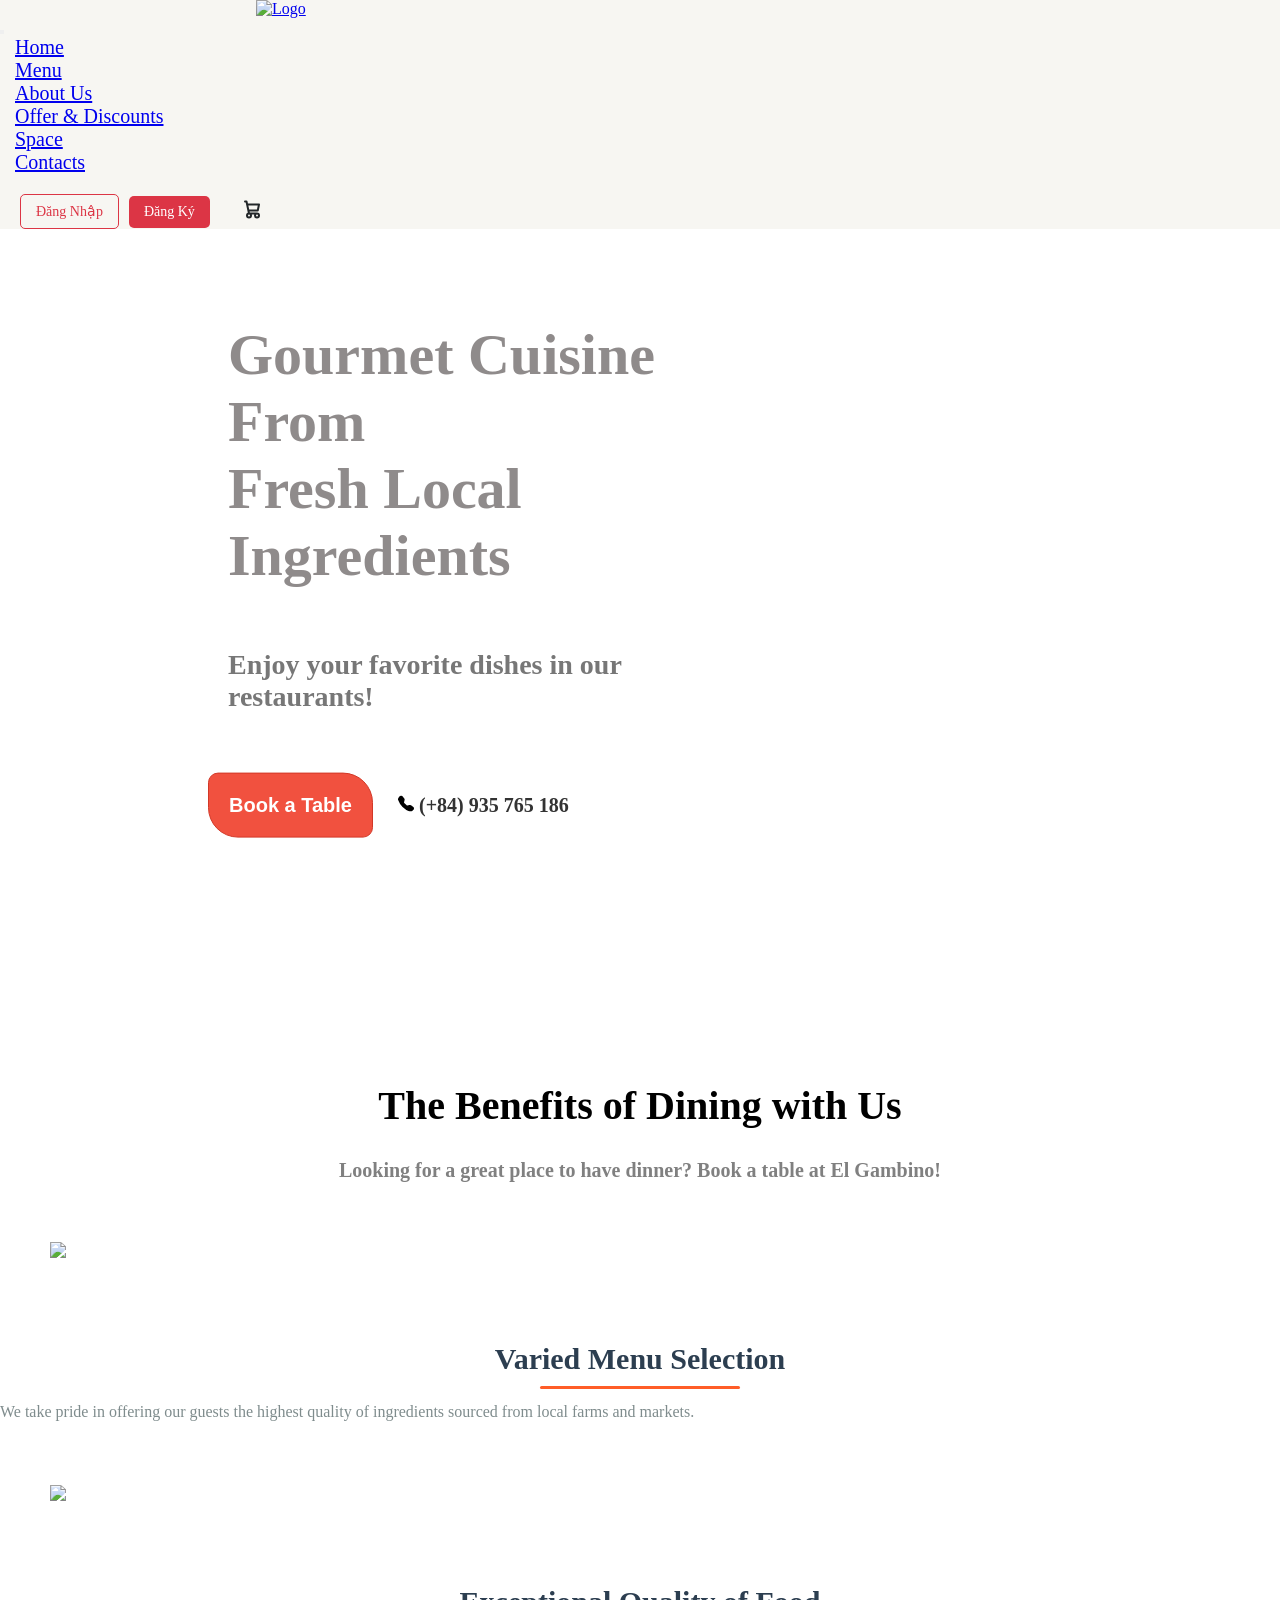
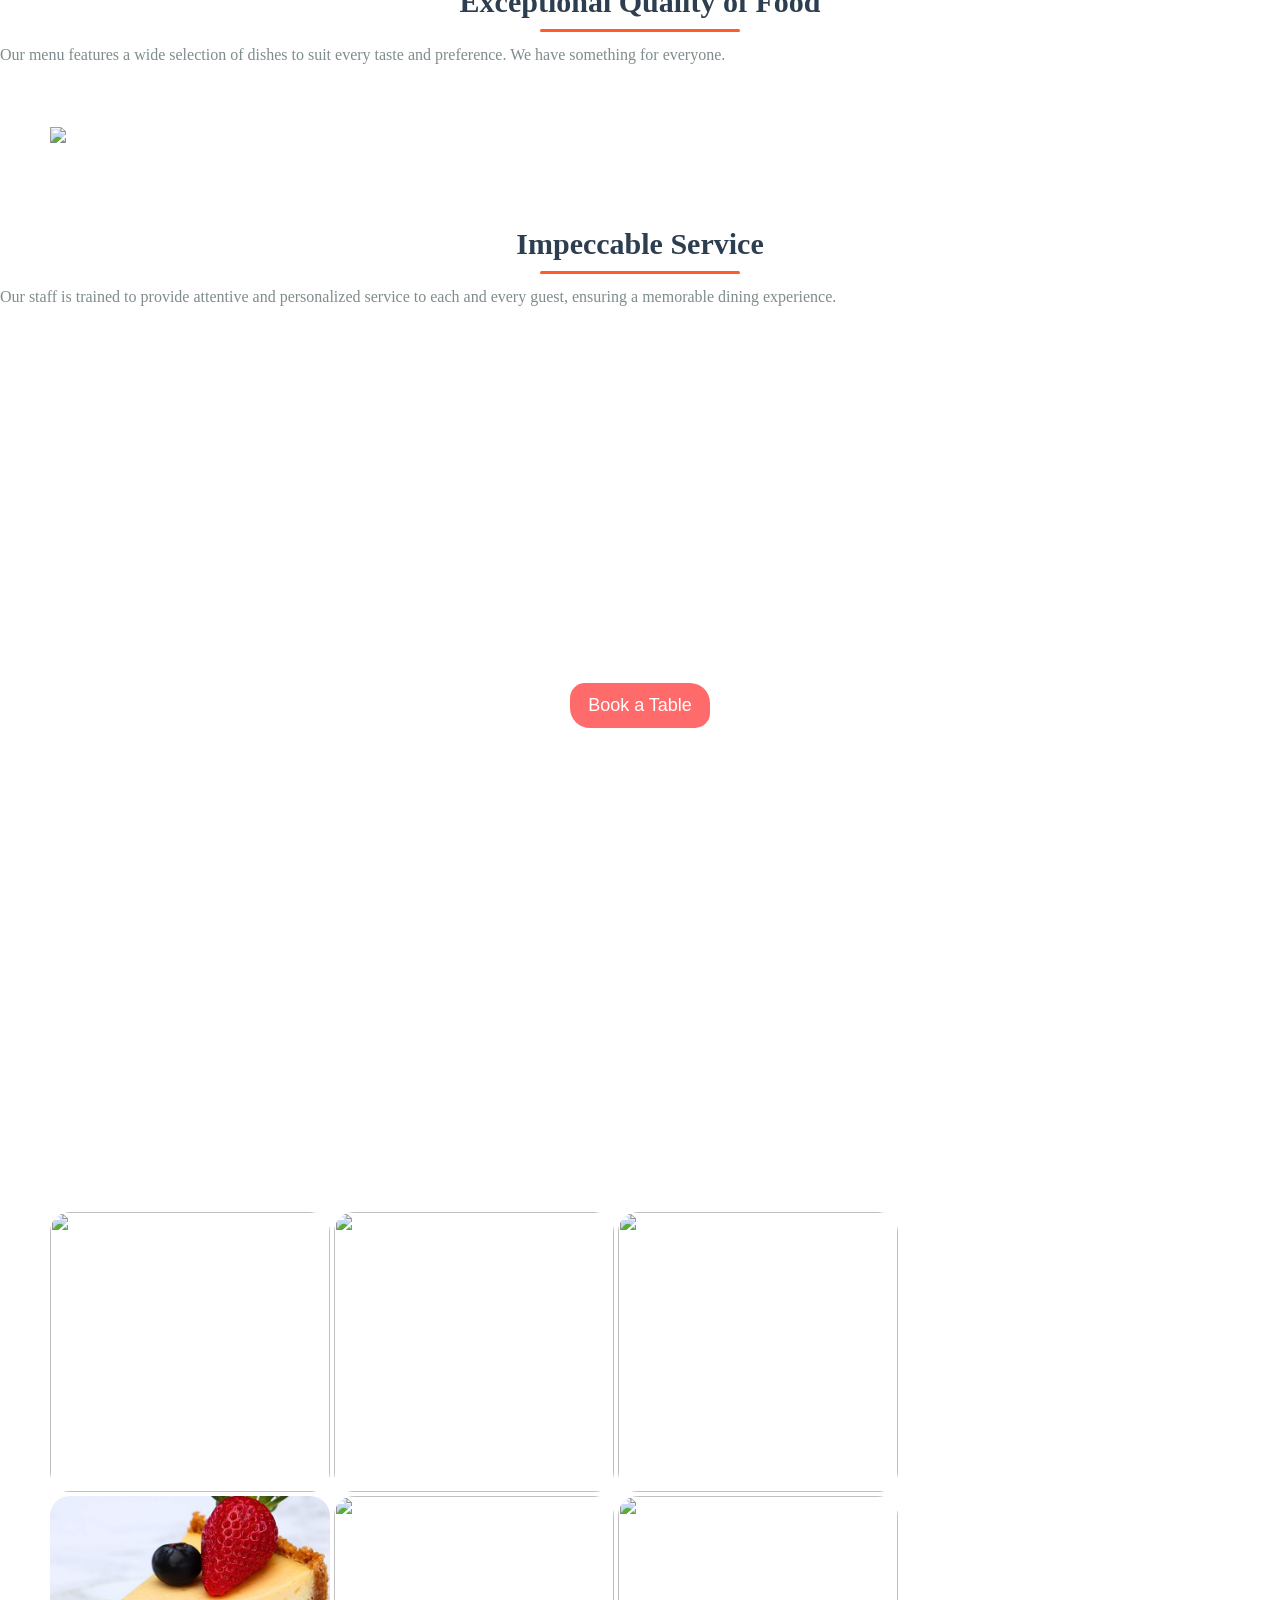
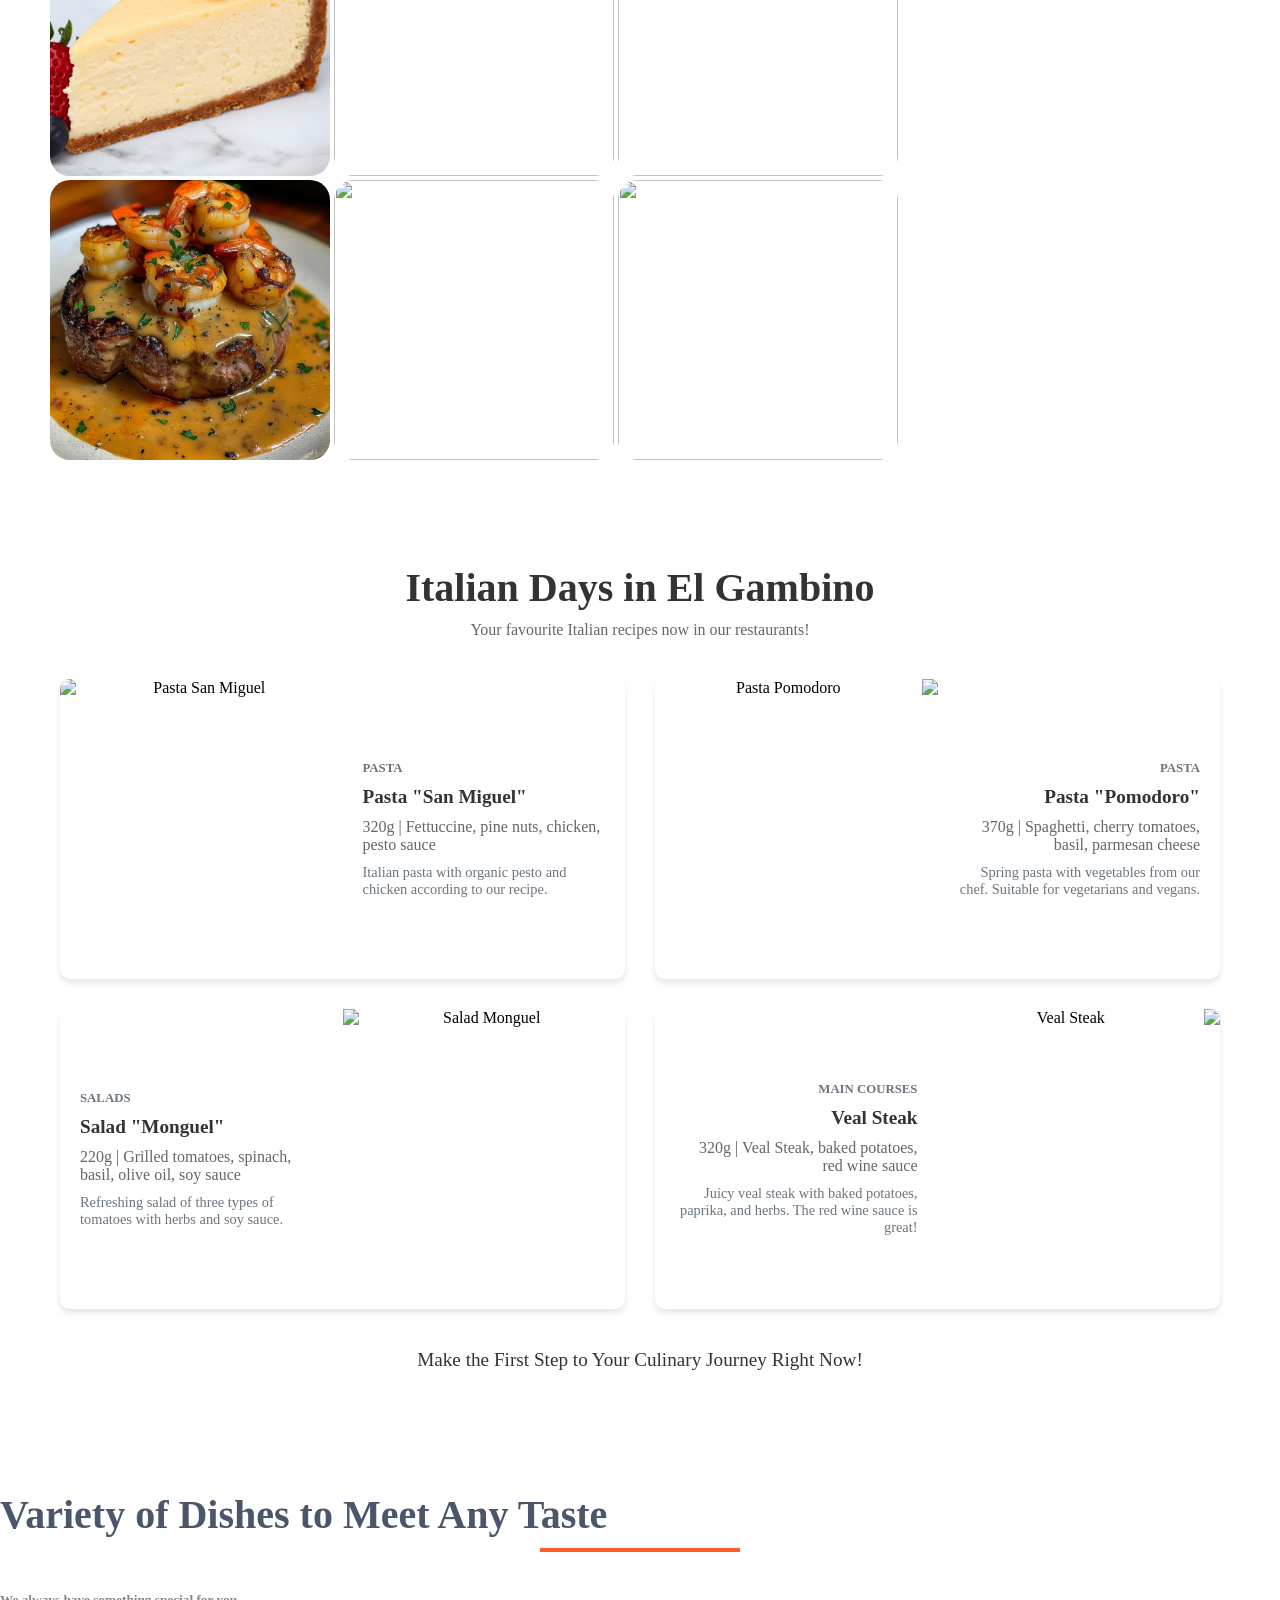
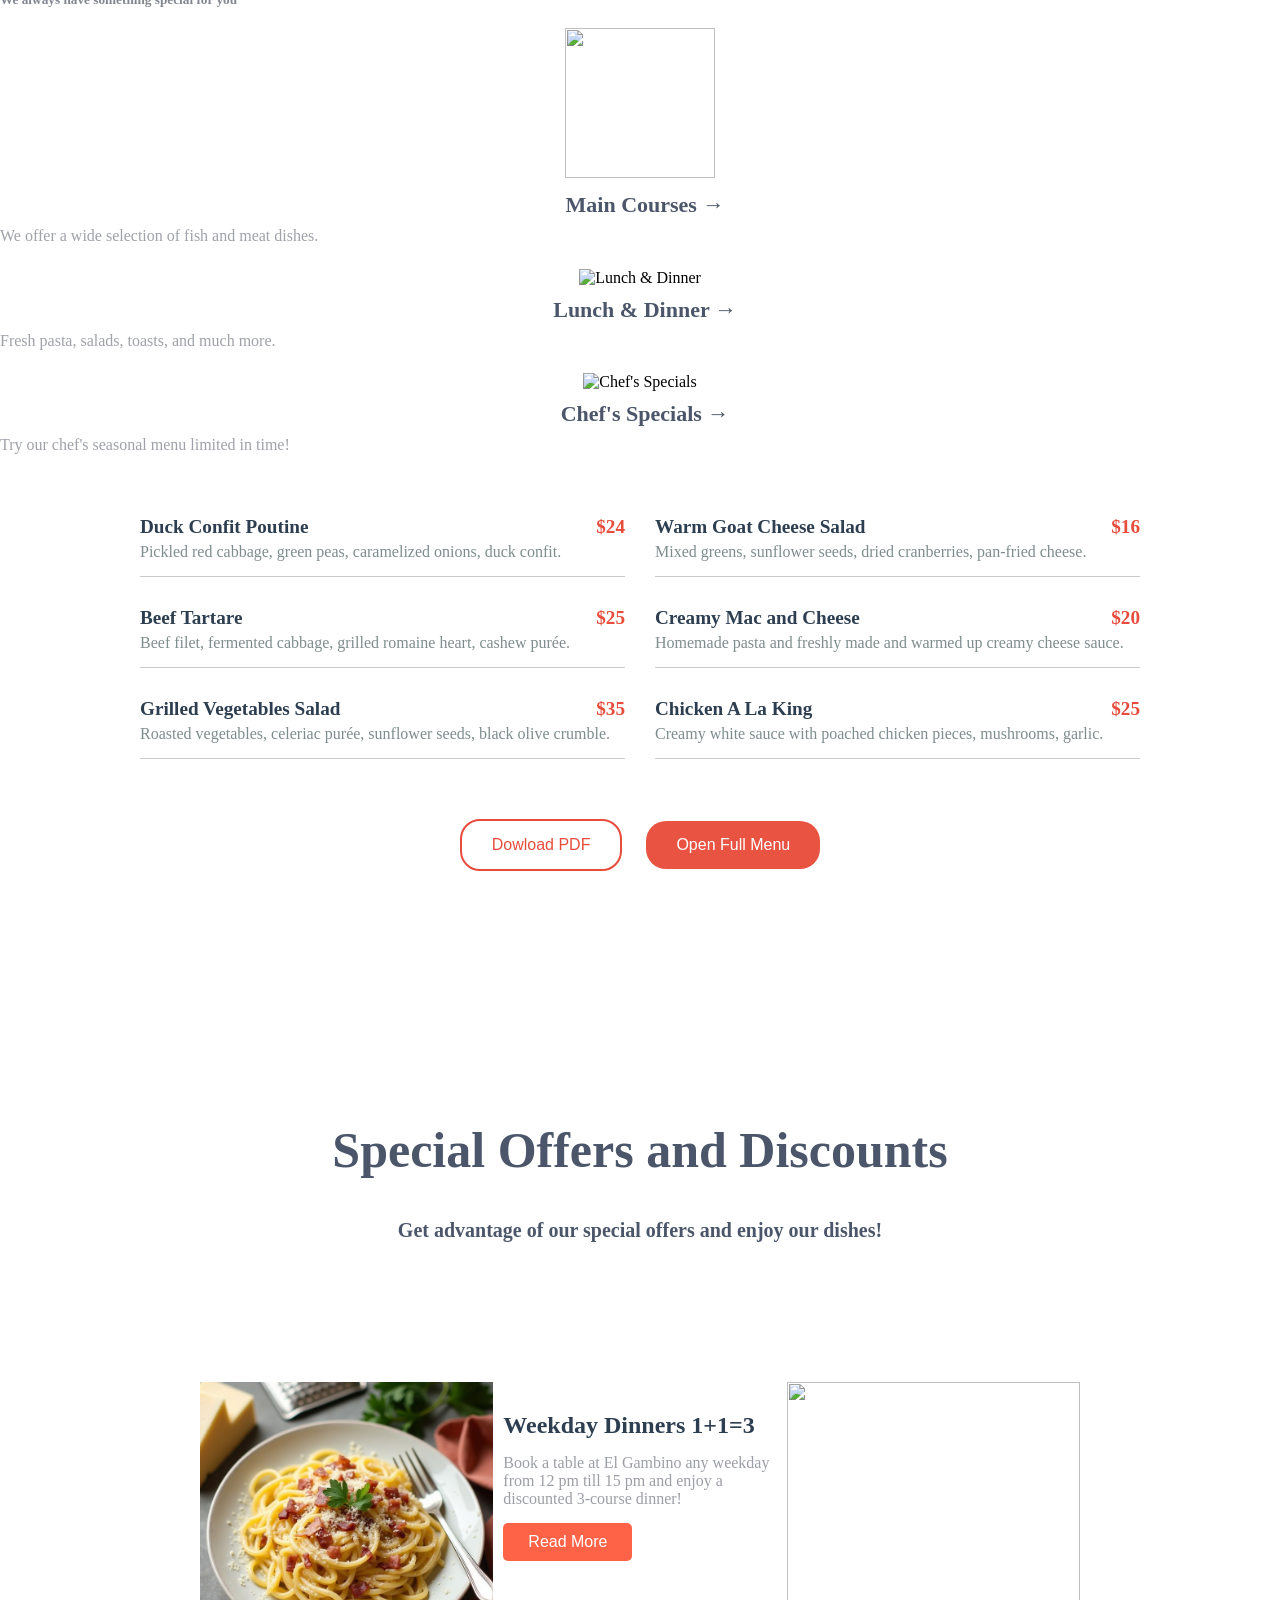
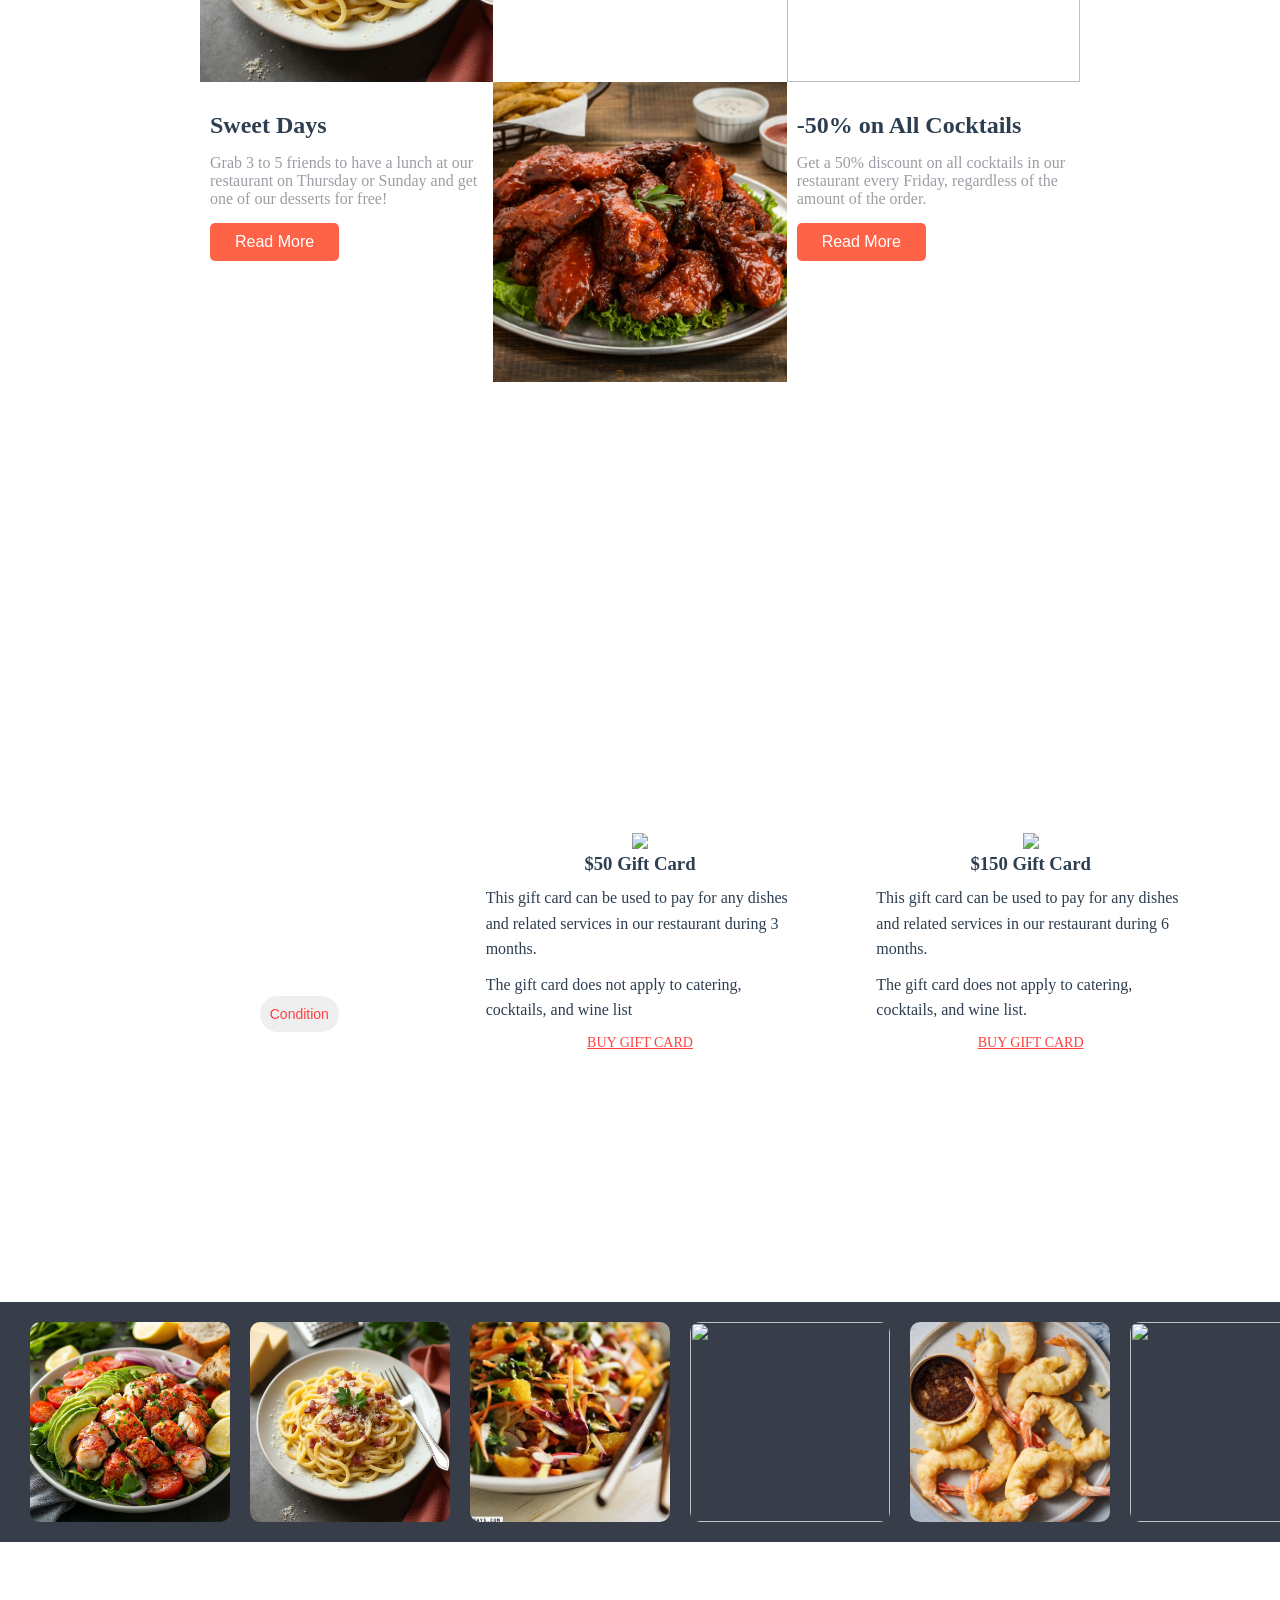
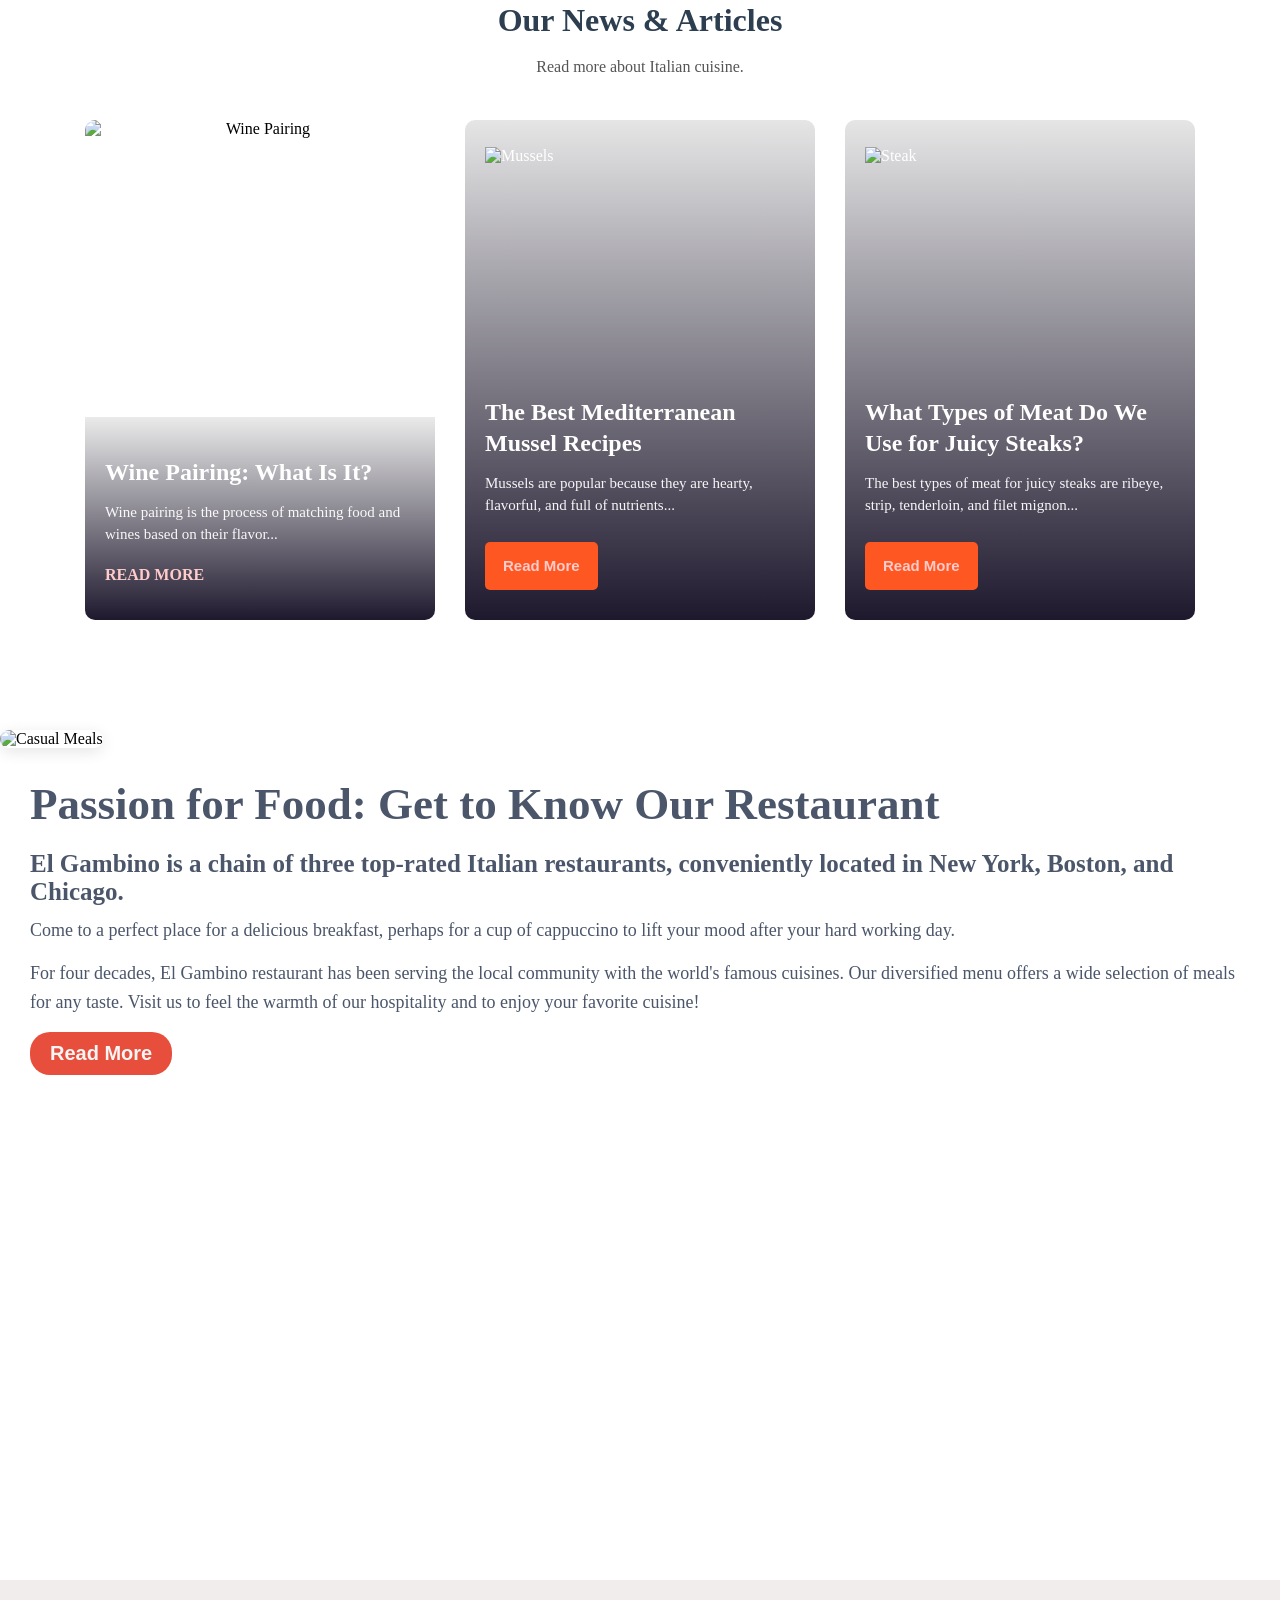
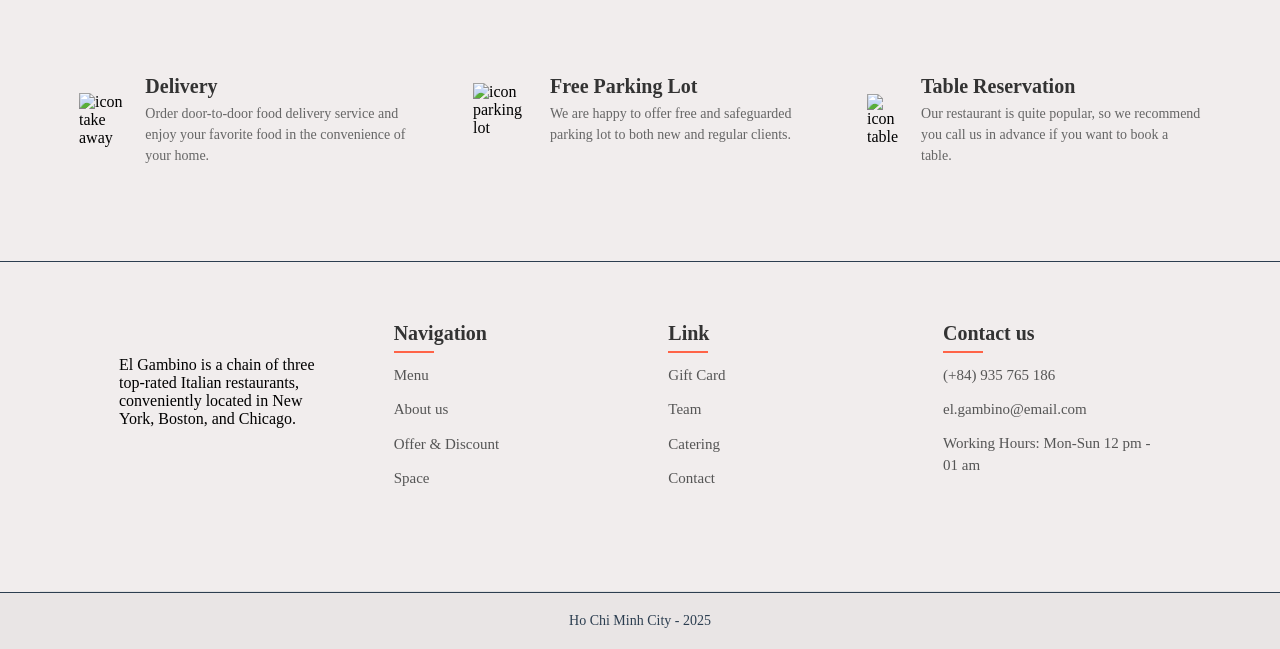
==== commit a0a33a6a: "update" ====
--- a/index.html
+++ b/index.html
@@ -4,6 +4,7 @@
     <meta charset="UTF-8">
     <meta name="viewport" content="width=device-width, initial-scale=1.0">
     <link rel="stylesheet" href="../css/style.css">
+    <link rel="stylesheet" href="../css/header-footer.css">
     <link rel="stylesheet" href="../css/bootstrap.min.css">
     <link rel="stylesheet" href="../css/cart-global.css">
     <link rel="stylesheet" href="../js/bootstrap.bundle.min.js">
@@ -12,58 +13,11 @@
     <script></script>
 </head>
 <body>
-<div class="container_full">
-
-    <div class="header">
-        <nav class="navbar navbar-expand-sm d-flex flex-wrap align-items-center justify-content-center justify-content-md-between py-3" aria-label="Third navbar example">
-            <div class="container-fluid">
-                <div class="logo"> 
-                    <a href="index.html"><img src="../image/logo.svg" ></a>
-                </div>
-                <button class="navbar-toggler" type="button" data-bs-toggle="collapse" data-bs-target="#navbarsExample03" aria-controls="navbarsExample03" aria-expanded="false" aria-label="Toggle navigation">
-                    <span class="navbar-toggler-icon"></span>
-                  </button>
-        
-              <div class="collapse navbar-collapse" id="navbarsExample03">
-                <ul class="navbar-nav mx-auto mb-2 mb-sm-0">
-                    <li><a href="../index.html" class="nav-link  link-dark">Home</a></li>
-                    <li><a href="../html/menu.html" class="nav-link link-dark">Menu</a></li>
-                    <li><a href="../html/aboutus.html" class="nav-link px-2 link-dark">About Us</a></li>
-                    <li><a href="../html/index.html#offer-links" class="nav-link px-2 link-dark">Offer & Discounts</a></li>
-                    <li><a href="../html/aboutus.html#space-links" class="nav-link px-2 link-dark">Space</a></li>
-                    <li><a href="../html/contacts.html" class="nav-link px-2 link-dark">Contacts</a></li>
-                </ul>
-                <div class="text">
-                    <div class="shopping" >
-                        <svg class="w-6 h-6 text-gray-800 dark:text-white" aria-hidden="true" xmlns="http://www.w3.org/2000/svg" width="24" height="24" fill="none" viewBox="0 0 24 24">
-                            <path stroke="currentColor" stroke-linecap="round" stroke-linejoin="round" stroke-width="2" d="M5 4h1.5L9 16m0 0h8m-8 0a2 2 0 1 0 0 4 2 2 0 0 0 0-4Zm8 0a2 2 0 1 0 0 4 2 2 0 0 0 0-4Zm-8.5-3h9.25L19 7H7.312"/>
-                        </svg>
-                        <span class="quantity">0</span>  
-                    </div>
-                    <button type="button" class="btn me-2">Login</button>
-                    <button type="button" class="btn btn-primary">Sign-up</button>
-                </div>
-              </div>
-            </div>
-          </nav>
-                        <div class="overlay"></div>
-                        <div class="cart-popover">
-                        <div class="cart-header">
-                             <h3>Shopping Cart</h3>
-                            <div class="close-cart">×</div>
-                        </div>
-                        <div class="cart-items">
-               
-                        </div>
-                            <div class="cart-summary">
-                            <div class="total-price">
-                                Total: <span class="total">0</span> $</div>
-                                <button class="checkout-btn">Payment</button>
-                            </div>
-                        </div>
-    </div>
-
-
+
+
+    <!-- header  -->
+    <div id="header-placeholder"></div>
+            <!-- main  -->
             <div class="main-content">
                 <div class="content">
                     <h1>Gourmet Cuisine From <br>
@@ -89,21 +43,21 @@
                 <div class="row justify-content-center g-4">
                     <div class="col-md-4 d-flex justify-content-center">
                         <div class="text-center">
-                            <img src="../image/meals1.png" class="img-fluid">
+                            <img src="../image/meals1.png" class="img-fluid1">
                             <h2>Varied Menu Selection</h2>
-                            <p>Our menu features a wide selection of dishes to suit every taste and preference. We have something for everyone.</p>
+                            <p>We take pride in offering our guests the highest quality of ingredients sourced from local farms and markets.</p>
                         </div>
                     </div>
                     <div class="col-md-4 d-flex justify-content-center">
                         <div class="text-center">
-                            <img src="../image/meals2.png" class="img-fluid">
+                            <img src="../image/meals2.png" class="img-fluid1">
                             <h2>Exceptional Quality of Food</h2>
-                            <p>We take pride in offering our guests the highest quality of ingredients sourced from local farms and markets.</p>
+                            <p>Our menu features a wide selection of dishes to suit every taste and preference. We have something for everyone.</p>
                         </div>
                     </div>
                     <div class="col-md-4 d-flex justify-content-center">
                         <div class="text-center">
-                            <img src="../image/meals3.png" class="img-fluid">
+                            <img src="../image/meals3.png" class="img-fluid1">
                             <h2>Impeccable Service</h2>
                             <p>Our staff is trained to provide attentive and personalized service to each and every guest, ensuring a memorable dining experience.</p>
                         </div>
@@ -112,109 +66,108 @@
             </section>
         
             
-        <section class="paision" >
+       
         <div class="container-paision">
-            <div class="row align-items-center">
-    
-                <div class="col-md-6 content-aboutus">
+            <div class="row">
+                <div class="content-aboutus">
                     <div class="w-section_inner">
-                   
                         <h2>Book a Table in Advance to Plan Your Perfect Dinner!</h2>
                         <h4>Make sure you've made the reservation!</h4>
                         <button ><a href="../html/contacts.html"> Book a Table</a></button>
                     </div>
                 </div>
-                <div class="col-md-6">
-                    <div class="text-center">
-                        <img src="../image/meals22.webp" class="img-fluid meals" alt="Casual Meal">
-                    </div>
-                </div>
             </div>
         </div>
+
        <div id="carouselExample" class="carousel slide" data-bs-ride="carousel">
             <div class="carousel-inner">
                 <div class="carousel-item active">
                     <div class="d-flex justify-content-center"style="gap: 20px;">
-                        <img src="../image/meals16.jpg" alt="Image 1">
-                        <img src="../image/meals25.jpg" alt="Image 2">
-                        <img src="../image/meals19.jpg" alt="Image 3">
+                        <img src="../image/meals16.jpg">
+                        <img src="../image/meals25.jpg">
+                        <img src="../image/meals19.jpg">
                     </div>
                 </div>
                 <div class="carousel-item">
                     <div class="d-flex justify-content-center"style="gap: 20px;" >
-                        <img src="../image/cheesecake.jpg" alt="Image 4">
-                        <img src="../image/meals15.jpg" alt="Image 5">
-                        <img src="../image/meals21.jpg" alt="Image 6">
+                        <img src="../image/cheesecake.jpg">
+                        <img src="../image/meals15.jpg">
+                        <img src="../image/meals21.jpg">
                     </div>
                 </div>
                 <div class="carousel-item">
                     <div class="d-flex justify-content-center"style="gap: 20px;">
-                        <img src="../image/beef.jpg" alt="Image 7">
-                        <img src="../image/meals23.jpg" alt="Image 8">
-                        <img src="../image/meals25.jpg" alt="Image 9">
-                    </div>
-                </div>
-            </div>
-        </div> 
-        
-        
+                        <img src="../image/beef.jpg">
+                        <img src="../image/meals23.jpg">
+                        <img src="../image/meals25.jpg">
+                    </div>
+                </div>
+            </div>
+        </div>
+        
+        
+        <section class="newPasta">
+            <div class="menu-container">
+                <div class="menu-header">
+                    <h1 class="menu-title">Italian Days in El Gambino</h1>
+                    <p class="menu-subtitle">Your favourite Italian recipes now in our restaurants!</p>
+                </div>
+        
+                <div class="menu-grid">
+                    <div class="menu-item">
+                        <img src="../image/meals4.jpg" alt="Pasta San Miguel" class="menu-item-image">
+                        <div class="menu-item-content">
+                            <div class="menu-category">Pasta</div>
+                            <h2 class="menu-dish-name">Pasta "San Miguel"</h2>
+                            <p class="menu-dish-details">320g | Fettuccine, pine nuts, chicken, pesto sauce</p>
+                            <p class="menu-dish-description">Italian pasta with organic pesto and chicken according to our recipe.</p>
+                        </div>
+                    </div>
+        
+                    <div class="menu-item">
+                       
+                        <div class="menu-item-content">
+                            <div class="menu-category">Pasta</div>
+                            <h2 class="menu-dish-name">Pasta "Pomodoro"</h2>
+                            <p class="menu-dish-details">370g | Spaghetti, cherry tomatoes, basil, parmesan cheese</p>
+                            <p class="menu-dish-description">Spring pasta with vegetables from our chef. Suitable for vegetarians and vegans.</p>
+                        </div>
+                        <img src="../image/meals24.png" alt="Pasta Pomodoro" class="menu-item-image">
+                    </div>
+        
+                    <div class="menu-item">
+                        <div class="menu-item-content">
+                            <div class="menu-category">Salads</div>
+                            <h2 class="menu-dish-name">Salad "Monguel"</h2>
+                            <p class="menu-dish-details">220g | Grilled tomatoes, spinach, basil, olive oil, soy sauce</p>
+                            <p class="menu-dish-description">Refreshing salad of three types of tomatoes with herbs and soy sauce.</p>
+                        </div>
+                        <img src="../image/meals5.jpg" alt="Salad Monguel" class="menu-item-image">
+                    </div>
+        
+                    <div class="menu-item">
+                        <img src="../image/meals7.jpg" alt="Veal Steak" class="menu-item-image">
+                        <div class="menu-item-content">
+                            <div class="menu-category">Main Courses</div>
+                            <h2 class="menu-dish-name">Veal Steak</h2>
+                            <p class="menu-dish-details">320g | Veal Steak, baked potatoes, red wine sauce</p>
+                            <p class="menu-dish-description">Juicy veal steak with baked potatoes, paprika, and herbs. The red wine sauce is great!</p>
+                        </div>
+                    </div>
+                </div>
+        
+                <div class="culinary-journey">
+                    Make the First Step to Your Culinary Journey Right Now!
+                </div>
+            </div>
         </section>
-    
-            
-        <section class="newPasta">
-                <div class="text-pasta1">
-                    <h3>Italian Days in El Gambino</h3>
-                    <p>Your favorite Italian recipes now in our restaurants!</p>
-                </div>
-                <div class="item-pasta">
-                    <div class="parent1">
-                        <div>
-                            <div class="img-pasta">
-                                <img src="../image/meals4.jpg">
-                            </div>
-                            <div>
-                                <h3>Pasta "San Miguel"</h3>
-                                <p><strong>320g</strong> | Fettuccine, pine nuts, chicken, pesto sauce.</p> <br>
-                                <p>Italian pasta with organic pesto and chicken according to our own recipe.</p>
-                            </div>
-                        </div>
-                        <div>
-                            <div class="img-pasta">
-                                <img src="../image/meals24.png" alt=""></div>
-                            <div>
-                                <h3>Pasta "Pomodoro"</h3>
-                                <p><strong>370g</strong> | Spaghetti, cherry tomatoes, basil, parmesan cheese.</p>
-                                <p>Spring pasta with vegetables from our chef. Suitable for vegetarians and vegans.</p>
-                            </div>
-                        </div>
-                        <div>
-                            <div>
-                                <h3>Salad "Monguel"</h3>
-                                <p><strong>220g</strong> | Grilled tomatoes, spinach, basil, olive oil, soy sauce.</p>
-                            </div>
-                            <div class="img-pasta">
-                                <img src="../image/meals5.jpg" alt="">
-                            </div>
-                        </div>
-                        <div>
-                            <div>
-                                <h3>Veal Steak</h3>
-                                <p><strong>320g</strong> | Veal Steak, baked potatoes, red wine sauce.</p>
-                                <p>Juicy veal steak with baked potatoes, paprika, and herbs. The red wine sauce is great!</p>
-                            </div>
-                            <div class="img-pasta">
-                                <img src="../image/meals7.jpg">
-                            </div>
-                        </div>
-                    </div>
-                </div>
-                  
-            <div class="text-pasta2">
-                <h3>Make the First Step to Your Culinary Journey Right Now!</h3>
-                <span>Call us now <a href="#">(+84) 935 765 186</a></span>
-            </div>
-            
-        </section>
+        
+
+
+        
+     
+
+            <!-- categories -->
         <section class="categories">
             <div class="content2 text-center mb-4">
                 <h3>Variety of Dishes to Meet Any Taste</h3>
@@ -310,9 +263,15 @@
             
             
             <section class="offer" id="offer-links">
+
+                <div class="title-offer">
+                    <h1>Special Offers and Discounts</h1>
+                    <h3>Get advantage of our special offers and enjoy our dishes!</h3>
+                </div>
+
                 <div class="parent">
                     <div class="item">
-                        <img src="../image/meals10.jpg">
+                        <img src="./image/PenneCarbonara.jpg">
                     </div>
                     <div class="item">
                         <div class="text">
@@ -322,7 +281,7 @@
                         </div>
                     </div>
                     <div class="item">
-                        <img src="../image/meals11.jpg">
+                        <img src="../image/meals22.jpg">
                     </div>
                     <div class="item">
                         <div class="text">
@@ -332,7 +291,7 @@
                         </div>
                     </div>
                     <div class="item">
-                        <img src="../image/casualMeals2.jpg">
+                        <img src="./image/ChickenPotPie.jpeg">
                     </div>
                     <div class="item">
                         <div class="text">
@@ -372,26 +331,28 @@
             
             <div class="image-slider">
                 <div class="image-track">
-                    <img src="../image/meals16.jpg">
-                    <img src="../image/meals25.jpg">
-                    <img src="../image/meals19.jpg">
-                    <img src="../image/meals13.jpg">
-                    <img src="../image/meals15.jpg">
-                    <img src="../image/meals21.jpg">
-                    <img src="../image/meals4.jpg">
-                    <img src="../image/meals23.jpg">
-                    <img src="../image/meals25.jpg">
-                    <img src="../image/meals6.jpg">
-                    <img src="../image/meals7.jpg">
-                    <img src="../image/meals5.jpg">
-                    <img src="../image/meals9.jpg">
-                    <img src="../image/meals10.jpg">
-                    <img src="../image/meals18.jpg">
-                    <img src="../image/meals17.jpg">
-                    <img src="../image/meals11.jpg">
-                    <img src="../image/duck.jpg">
-                </div>
-            </div>
+                    <img src="image/tomato10.jpg">
+                    <img src="image/PenneCarbonara.jpg">
+                    <img src="image/salad_silica.jpg">
+                    <img src="image/meals18.jpg">
+                    <img src="image/ND-shrimp-tempura-fwlg-mediumSquareAt3X.jpg">
+                    <img src="image/meals15.jpg">
+                    <img src="image/goat.jpg">
+                    <img src="image/fritto.jpg">
+                    <img src="image/salad_silica.jpg">
+                    <img src="image/meals22.jpg">
+                    <img src="image/tomato10.jpg">
+                    <img src="image/03mag-Eat-jumbo.webp">
+                    <img src="image/chickenKing.jpg">
+                    <img src="image/halloumi.jpg">
+                    <img src="image/cheesecake.jpg" >
+                    <img src="image/Chicken-Pot-Pie_2.jpg">
+                    <img src="image/meals17.jpg">
+                    <img src="image/meals11.jpg">
+                    <img src="image/duck.jpg">
+                </div>
+            </div>
+            
                
             <section class="news-section">
                 <h2>Our News & Articles</h2>
@@ -413,7 +374,7 @@
                             <button><a href="../html/index.html">Read More</a></button>
                         </div>
                     </div>
-                    <div class="article2">
+                    <div class="article">
                         <div class="article-overlay">
                             <img src="../image/meals21.jpg" alt="Steak">
                             <h3>What Types of Meat Do We Use for Juicy Steaks?</h3>
@@ -424,94 +385,35 @@
                 </div>
             </section>
     
-            <section class="about">
-                <div class="casual-img">
-                    <img src="../image/casualMeals.png">
-                </div>
-                <div class="casual-content">
-                    <h3>Passion for Food: Get to Know Our Restaurant</h3>
-                    <h4>El Gambino is a chain of three top-rated Italian restaurants, <br>
-                         conveniently located in New York, Boston, and Chicago.</h4>
-    
-                    <p>Come to a perfect place for a delicious breakfast, perhaps for a cup of <br>
-                         cappuccino to lift your mood after your hard working day.</p> <br>
-                    <p>For four decades, El Gambino restaurant has been serving the local <br>
-                         community with the world's famous cuisines. Our diversified menu 
-                         <br>offers a wide selection of meals for any taste. Visit us to feel 
-                         <br>the warmth of our hospitality and to enjoy your favorite cuisine!</p>
-    
-                    <button> <a href="../html/aboutus.html">Read More</a></button>     
-                </div>
-            </section>
-            
-            <footer class="container-fluid">
-                <div class="parking">
-                    <div class="col-md-4">
-                        <div class="icon">
-                            <img src="../image/icon_takeaway.svg" alt="icon take away">
-                        </div>
-                        <div>
-                            <h3>Delivery</h3>
-                            <p>Order door-to-door food delivery service and enjoy your favorite food in the convenience of your home.</p>
-                        </div>
-                    </div>
-                    <div class="col-md-4">
-                        <div class="icon">
-                            <img src="../image/icon5.svg" alt="icon parking lot">
-                        </div>
-                        <div>
-                            <h3>Free Parking Lot</h3>
-                            <p>We are happy to offer free and safeguarded parking lot to both new and regular clients.</p>
-                        </div>
-                    </div>
-                    <div class="col-md-4">
-                        <div class="icon">
-                            <img src="../image/icon_table.svg" alt="icon table">
-                        </div>
-                        <div>
-                            <h3>Table Reservation</h3>
-                            <p>Our restaurant is quite popular, so we recommend you call us in advance if you want to book a table.</p>
-                        </div>
-                    </div>
-                </div>
-                <div class="information">
-                    <div class="col-md-3">
-                        <dv class="img-fluid">
-                            <a href="../html/index.html"><img src="../image/logo.svg" alt=""></a>
-                        </dv>
-                        <p>El Gambino is a chain of three top-rated Italian restaurants, conveniently located in New York, Boston, and Chicago.</p>
-                    </div>
-                    <div class="col-md-3">
-                        <h3>Navigation</h3>
-                        <span><a href="../index.html">Menu</a></span>
-                        <span><a href="../html/aboutus.html">About us</a></span>
-                        <span><a href="#offer-links">Offer & Discount</a></span>
-                        <span><a href="../html/space.html">Space</a></span>
-                    </div>
-                    <div class="col-md-3">
-                        <h3>Link</h3>
-                        <span><a href="#gift-cards-links">Gift Card</a></span>
-                        <span><a href="../html/aboutus.html">Team</a></span>
-                        <span><a href="#cater-links">Catering</a></span>
-                        <span><a href="../html/contacts.html">Contact</a></span>
-                    </div>
-                    <div class="col-md-3">
-                        <h3>Contact us</h3>
-                        <span><a href="#">(+84) 935 765 186</a></span>
-                        <span><a href="#">el.gambino@email.com</a></span>
-                        <span><a href="#">Working Hours:
-                            Mon-Sun 12 pm - 01 am</a></span>
-                    </div>
-                </div>
-                <div class="createBy">
-                    <span>Ho Chi Minh City - 2025</span>
-                </div>
-            </footer>   
-
-        
-    </div>
+            <section class="about" id="cater-links">
+                <div class="container">
+                    <div class="row align-items-center">
+                        <div class="col-lg-6 text-center text-lg-start">
+                            <div class="casual-img">
+                                <img src="../image/casualMeals.png" alt="Casual Meals">
+                            </div>
+                        </div>
+                        <div class="col-lg-6">
+                            <div class="casual-content">
+                                <h3>Passion for Food: Get to Know Our Restaurant</h3>
+                                <h4>El Gambino is a chain of three top-rated Italian restaurants, conveniently located in New York, Boston, and Chicago.</h4>
+                                <p>Come to a perfect place for a delicious breakfast, perhaps for a cup of cappuccino to lift your mood after your hard working day.</p>
+                                <p>For four decades, El Gambino restaurant has been serving the local community with the world's famous cuisines. Our diversified menu offers a wide selection of meals for any taste. Visit us to feel the warmth of our hospitality and to enjoy your favorite cuisine!</p>
+                                <button class="btn btn-danger mt-3"> <a href="../html/aboutus.html">Read More</a></button>     
+                            </div>
+                        </div>
+                    </div>
+                </div>
+            </section>
+            
+    <!-- footer -->
+    <div id="footer-placeholder"></div>
+
+            
+   
     <script src="../js/main.js"></script>
     <script src="../js/cart-global.js"></script>
+    <script src="./js/menu.js"></script>
     <script src="../js/bootstrap.bundle.min.js"></script>
 </body>
 </html>
--- a/css/style.css
+++ b/css/style.css
@@ -13,50 +13,12 @@
     max-width: 1200px;
     min-width: 480px;
 }
-
-.header {
-    background-color: #F7F6F2;
-
-}
-.logo  img {
-    width: 200px;
-    margin-left: 20%;
-}
-
-.navbar-nav li a {
-    font-size: 20px;
-    font-weight: 400;
-    padding: 10px 15px;
-    border-radius: 5px;
-    transition: all 0.3s ease;
-}
-
-.navbar-nav li a:hover {
-    color: rgb(234, 80, 80) !important;
-}
-
-.text {
-    display: flex;
-    align-items: center;
-    gap: 15px;
-    margin: 20px;
-}
-
-.shopping {
-    order: 1; 
-}
-
-.btn {
-    order: 1;
-}
 .main-content  {
     background: url('../image/cover-main.png') no-repeat center center;
     background-size: cover;
     width: 100%;
     height: 87vh;
- 
-}
-
+}
 .main-content .content {
     text-align: center;
     position: absolute;
@@ -87,6 +49,9 @@
     font-size: 20px;
     cursor: pointer;
 }
+.content .phone button a{
+    color: white;
+}
  .content button:hover{
     background-color: red;
 }
@@ -123,7 +88,6 @@
         padding: 15px;
     }
 }
-
 @media (max-width: 992px) {
     .main-content .content {
     text-align: left;
@@ -145,14 +109,13 @@
         left: 20%;
     }
 }
-
 @media (max-width: 768px) {
     .main-content .content {
     text-align: left;
     position: absolute;
     top: 44%;
     left: 20%;
-    right: 30%;
+    right: auto;
     transform: translate(-20%, -20%);
     }
     .main-content .content > h1 {
@@ -161,22 +124,38 @@
     .main-content .content > h2 {
         font-size: 20px;
     }
-    .content button {
+    .content .phone {
+        position: relative; 
+        top: auto;
+        left: auto;
+        transform: none; 
+        margin-top: 15px; 
+        display: flex;
+        flex-direction: column;
+        align-items: flex-start;
+    }
+    .phone button {
+        width: auto; 
+        height: auto;
+        padding: 10px 15px;
+    }
+    .phone span {
+        margin-top: 5px;
+    }
+    .phone span a {
         font-size: 14px;
-        padding: 10px;
-    }
-    .content .phone {
-        top: 85%;
-        left: 20%;
     }
 }
 
 @media (max-width: 576px) {
+    #navbarsExample03{
+        text-align: center;
+    }
     .main-content .content {
         text-align: left;
-        position: absolute;
+        position: relative;
         top: 44%;
-        left: 18%;
+        left: 10%;
         right: auto;
         transform: translate(-20%, -20%);
         float: left;
@@ -193,12 +172,13 @@
         left: 20%;
         transition: (-20%,-20%);
     }
-    .phone button,span{
-        width: 40%;
+    .phone button a{
+        padding: 20px;
+        width: 30%;
         height: 12vh;
     }
     .phone span a {
-        font-size: 14px;
+        font-size: 20px;
     }
 }
 
@@ -224,7 +204,7 @@
     color: #333;
     font-weight: bold;
 }
- .img-fluid{
+ .img-fluid1{
     width: 200px;
     margin: 20px 20px;
     padding: 40px 30px;
@@ -261,35 +241,38 @@
         gap: 30px;
     }
 }
-.paision .container-paision{
+
+/* paision */
+.container-paision{
     background: url('../image/bg-menu.png') no-repeat center center fixed;
     background-size: cover;
+    width: 100%;
+    height: 80vh;
     margin: 0;
     padding: 0;
 }
-
+.w-section_inner{
+    text-align: center;
+    margin: 5% 10% 3% 10%;
+}
 .content-aboutus h2{
-    font-size: 60px;
+    font-size: 55px;
     color: white;
-    margin-top: 200px;
-    margin-bottom: 50px;
-    margin-left: 150px;
+    margin: 10% 8%;
     
 }
 .content-aboutus h4{
-    font-size: 30px;
+    font-size: 28px;
     color: white;
-    margin-bottom: 100px;
-    margin-left: 150px;
+    
 }
 .content-aboutus button{
-    margin-left: 300px;
-    margin-bottom: 200px;
-    padding: 12px 24px;
+    margin:10px;
+    padding: 12px 18px;
     background-color: #ff6b6b;
     border: none;
-    border-radius: 15px 30px;
-    font-size: 30px;
+    border-radius: 15px 20px;
+    font-size: 18px;
     color: #fff;
     cursor: pointer;
     transition: background-color 0.3s ease;
@@ -305,13 +288,189 @@
     background-color: #ff4040;
     
 }
-.row .col-md-6 .text-center img.meals {
-    width: 100%; 
-    height: auto; 
-    max-width: 500px; 
-    margin: 0 auto; 
-    display: block; 
-    
+@media(max-width: 1200px){
+    .w-section_inner{
+        text-align: center;
+        margin: 5% 6% 3% 6%;
+    }
+    .content-aboutus h2{
+        font-size: 55px;
+        color: white;
+        margin: 10% 8%;
+        
+    }
+    .content-aboutus h4{
+        font-size: 18px;
+        color: white;
+        
+    }
+    .content-aboutus button{
+        margin: 50px;
+        padding: 12px 18px;
+        border-radius: 15px 20px;
+        font-size: 18px;
+    }
+}
+@media (max-width: 992px){
+    .w-section_inner{
+        text-align: center;
+        margin: 10% 3% 3% 3%;
+    }
+    .content-aboutus h2{
+        font-size: 55px;
+        color: white;
+        margin: 10% 8%;
+        
+    }
+    .content-aboutus h4{
+        font-size: 18px;
+        color: white;
+        
+    }
+    .content-aboutus button{
+        margin: 50px;
+        padding: 12px 18px;
+        border-radius: 15px 20px;
+        font-size: 15px;
+    }  
+}
+@media (max-width: 768px){
+    .w-section_inner{
+        text-align: center;
+        margin: 10% 3% 3% 3%;
+    }
+    .content-aboutus h2{
+        font-size: 55px;
+        color: white;
+        margin: 10% 8%;
+        
+    }
+    .content-aboutus h4{
+        font-size: 18px;
+        color: white;
+        
+    }
+    .content-aboutus button{
+        margin: 50px;
+        padding: 12px 18px;
+        border-radius: 15px 20px;
+        font-size: 15px;
+    }  
+}
+@media (max-width: 576px){
+    .w-section_inner{
+        text-align: center;
+        margin: 10% 3% 3% 3%;
+    }
+    .content-aboutus h2{
+        font-size: 50px;
+        color: white;
+        margin: 10% 1%;
+        
+    }
+    .content-aboutus h4{
+        font-size: 18px;
+        color: white;
+        
+    }
+    .content-aboutus button{
+        margin: 50px;
+        padding: 12px 18px;
+        border-radius: 15px 20px;
+        font-size: 15px;
+    }  
+}
+
+/* carouselExample */
+
+#carouselExample{
+    margin: 80px 200px 80px 100px;
+}
+
+.carousel-inner{
+    margin: 50px;
+}
+.carousel-inner img {
+    width: 400px;
+    height: 400px; 
+    object-fit: cover;
+    border-radius: 20px 20px; 
+}
+
+@media (min-width: 992px) {
+    #carouselExample {
+        margin: 80px auto;
+    }
+    
+    .carousel-inner img {
+        width: 280px;
+        height: 280px;
+    }
+}
+
+@media (max-width: 991) {
+    #carouselExample {
+        margin: 60px auto;
+    }
+    
+    .carousel-inner {
+        margin: 30px 0;
+    }
+    
+    .carousel-inner img {
+        width: 260px;
+        height: 260px;
+    }
+    .carousel-item .d-flex {
+        gap: 15px !important;
+    }
+}
+
+
+@media (max-width: 768px) {
+    #carouselExample {
+        margin: 40px auto;
+    }
+    
+    .carousel-inner {
+        margin: 20px 0;
+    }
+    
+    .carousel-inner img {
+        width: 220px;
+        height: 220px;
+    }
+    .carousel-item .d-flex img:nth-child(3) {
+        display: none;
+    }
+}
+
+
+@media (max-width: 576px) {
+    #carouselExample {
+        margin: 30px auto;
+        width: 95%;
+    }
+    
+    .carousel-inner {
+        margin: 10px 0;
+    }
+    
+    .carousel-inner img {
+        width: 280px;
+        height: 280px;
+    }
+
+    .carousel-item .d-flex img:nth-child(2),
+    .carousel-item .d-flex img:nth-child(3) {
+        display: none;
+    }
+}
+@media (max-width: 320px) {
+    .carousel-inner img {
+        width: 240px;
+        height: 240px;
+    }
 }
 .newPasta{
     background-image: url(../image/bg-01.svg);
@@ -322,89 +481,157 @@
     text-align: center;
 }
 
-.newPasta {
-    display: flex;
-    flex-direction: column;
-    align-items: center;
-    padding: 90px;
-    background-color: #fdfbf8;
-}
-
-.item-pasta {
-    width: 100%;
+
+.menu-container {
     max-width: 1200px;
     margin: 0 auto;
-}
-
-.parent1 {
+    padding: 20px;
+}
+.menu-header {
+    text-align: center;
+    margin-bottom: 40px;
+}
+.menu-title {
+    font-size: 2.5rem;
+    color: #333;
+    margin-bottom: 10px;
+}
+.menu-subtitle {
+    color: #666;
+    font-size: 1rem;
+}
+.menu-grid {
     display: grid;
-    grid-template-columns: repeat(2, 1fr);
-    gap: 10px;
-}
-
-.parent1 > div {
+    grid-template-columns: 1fr 1fr;
+    gap: 30px;
+}
+.menu-item {
     display: grid;
     grid-template-columns: 1fr 1fr;
     align-items: center;
-    gap: 30px;
-    box-shadow: 0 4px 15px rgba(0, 0, 0, 0.05);
-    background-color: #fff;
-    transition: transform 0.3s ease, box-shadow 0.3s ease;
-}
-
-.parent1 > div:hover {
-    transform: translateY(-5px);
-    box-shadow: 0 6px 20px rgba(0, 0, 0, 0.1);
-}
-
-.img-pasta img {
-    width: 299px;
-    height: auto;
-
-}
-h3 {
-    font-size: 1.5rem;
-    margin: 10px 0;
-    color: #2e2e2e;
-}
-p {
-    font-size: 1rem;
-    margin: 20px;
-    color: #555;
+    background-color: white;
+    box-shadow: 0 4px 6px rgba(0,0,0,0.1);
+    border-radius: 10px;
+    overflow: hidden;
+}
+.menu-item:nth-child(even) {
+    grid-template-columns: 1fr 1fr;
+    direction: rtl;
+}
+.menu-item:nth-child(even) .menu-item-content {
+    direction: ltr;
+    text-align: right;
+}
+.menu-item-image {
+    width: 100%;
+    height: 300px;
+    object-fit: cover;
+}
+.menu-item-content {
+    padding: 20px;
     text-align: left;
 }
-p strong {
-    color: #2e2e2e;
-}
-.newPasta .text-pasta1 h3{
-    font-size: 50px;
-    color: #2c3e50;
-    padding: 60px 40px;
-}
-.text-pasta1 p{
-    font-size: 20px;
-    color: #2c3e50;
-    padding-left: 80px;
-    padding-bottom: 50px;
-}
-.newPasta .text-pasta2 h3{
+.menu-category {
+    text-transform: uppercase;
+    color: #6c757d;
+    font-weight: bold;
+    margin-bottom: 10px;
+    font-size: 0.8rem;
+}
+.menu-dish-name {
+    font-size: 1.2rem;
+    font-weight: bold;
+    color: #333;
+    margin-bottom: 10px;
+}
+.menu-dish-details {
+    color: #666;
+    margin-bottom: 10px;
+}
+.menu-dish-description {
+    color: #6c757d;
+    font-size: 0.9rem;
+}
+.culinary-journey {
+    text-align: center;
     margin-top: 40px;
-}
-.newPasta .text-pasta2 span{
-    font-size: 25px;
-    color: #2c3e50;
-}
-.text-pasta2 a{
-    color: red;
+    font-size: 1.2rem;
+    color: #333;
+}
+
+@media (max-width: 992px) {
+    .menu-grid {
+        grid-template-columns: 1fr;
+    }
+    .menu-item {
+        grid-template-columns: 1fr;
+        max-width: 400px;
+        margin: 0 auto;
+        height: auto;
+    }
+   
+    .menu-item:nth-child(even) {
+        grid-template-columns: 1fr;
+        direction: ltr;
+    }
+    .menu-item:nth-child(even) .menu-item-content {
+        text-align: left;
+    }
+    .menu-item-image {
+        height: 250px;
+    }
 }
 @media (max-width: 768px) {
-    .parent1 {
+    .menu-item {
         grid-template-columns: 1fr;
-    }
-    .parent1 > div {
-        grid-template-columns: 1fr;
-    }
-}
+        max-width: 400px;
+        margin: 0 auto;
+    }
+    .menu-item-image {
+        height: 300px;
+    }
+    .menu-item-content {
+        padding: 15px;
+    }
+    .menu-title {
+        font-size: 2rem;
+    }
+}
+
+@media (max-width: 576px) {
+    .menu-item {
+        max-width: 320px;
+        margin: 0 auto;
+    }
+    .menu-item-image {
+        height: 180px;
+    }
+    .menu-item-content {
+        padding: 10px;
+    }
+    .menu-title {
+        font-size: 1.5rem;
+    }
+    .menu-subtitle {
+        font-size: 0.9rem;
+    }
+}
+
+@media (max-width: 400px) {
+    .menu-item {
+        max-width: 280px;
+    }
+    .menu-item-image {
+        height: 160px;
+    }
+    .menu-item-content {
+        padding: 8px;
+    }
+    .menu-title {
+        font-size: 1.3rem;
+    }
+}
+
 .categories {
     background-image: url(../image/bg-news2.png);
     background-size: cover;
@@ -473,25 +700,34 @@
     color: #9FA2A8;
     margin-top: 5px;
 }
-
-.meal14 img {
+.meal14 {
+    width: 100%;
+    overflow: hidden;
+    position: relative;
+    z-index: 1;
+    margin: 40px 0;
+    max-width: 1100px;
+    height: 90%;
+    text-align: center;
+    margin: 0 auto;
+  }
+  
+  .meal14 img {
     width: 80%;
+    max-width: 1000px;
     height: auto;
-    text-align: center;
-    align-items: center;
-    position: relative; 
-    left: 10%;
-    right: auto;
-    z-index: 2; 
-    
-}
+    display: inline-block;
+    position: static;
+    margin: 0 auto; 
+  }
 
 .menu {
     background: url(../image/bg-7.png) center center no-repeat;
     background-size: cover;
-    padding: 140px 140px;
+    padding: 140px;
     position: relative;
     z-index: 0; 
+    clear: both;
 }
 
 
@@ -502,7 +738,9 @@
     display: grid;
     grid-template-columns: repeat(2, 1fr);
     gap: 30px;
-    
+    position: relative;
+    max-width: 1200px;
+    margin:20px auto 50px;
 }
 
 .menu .item {
@@ -557,13 +795,162 @@
     color: white; 
     text-decoration: none; 
 }
-
+.menu .button-menu button:first-child {
+    background-color: transparent;
+    border: 2px solid #e74c3c;
+  }
+  
+  .menu .button-menu button:first-child a {
+    color: #e74c3c;
+  }
+  
+  .menu .button-menu button:first-child:hover {
+    background-color: #f5f5f5;
+  }
+  
+  .menu .button-menu button:last-child:hover {
+    background-color: #c0392b;
+  }
 .button-menu button a:hover {
     color: white; 
 }
+@media (max-width: 1200px) {
+    .meal14 img {
+        width: 80%;
+        max-height: 500px;
+        object-fit: contain;
+        margin-bottom: 100px;
+      }
+    .menu {
+      padding: 60px 80px;
+    }
+    
+    .menu .parent {
+      grid-template-columns: repeat(2, 1fr);
+      gap: 25px;
+      max-width: 1000px;
+    }
+  }
+  
+  @media (max-width: 992px) {
+    .meal14 {
+        margin: 25px auto 60px auto;
+        max-height: none;
+      }
+      
+      .meal14 img {
+        width: 80%;
+        max-height: 300px;
+        object-fit: contain;
+      }
+      
+      .menu {
+        padding: 40px 30px;
+        margin-top: 0; 
+      }
+      
+      .menu .parent {
+        grid-template-columns: repeat(1, 1fr);
+        padding-top: 20px;
+        gap: 20px;
+      }
+  }
+  
+  @media (max-width: 768px) {
+    .meal14 {
+      margin: 25px auto 60px auto;
+      max-height: none;
+    }
+    
+    .meal14 img {
+      width: 80%;
+      max-height: 500px;
+      object-fit: contain;
+    }
+    
+    .menu {
+      padding: 40px 30px;
+      margin-top: 0; 
+    }
+    
+    .menu .parent {
+      grid-template-columns: repeat(1, 1fr);
+      padding-top: 20px;
+      gap: 20px;
+    }
+  }
+  
+  @media (max-width: 576px) {
+    .meal14 {
+      margin: 20px auto 40px auto;
+    }
+    
+    .meal14 img {
+      width: 95%;
+      max-height: 450px;
+    }
+    
+    .menu {
+      padding: 10px 15px;
+    }
+    
+    .menu .parent {
+      gap: 15px;
+    }
+    
+    .menu .item {
+      padding: 18px;
+    }
+    
+    .menu .item h5 {
+      font-size: 16px;
+      padding-right: 45px;
+    }
+    
+    .menu .item .price {
+      top: 18px;
+      right: 18px;
+      font-size: 16px;
+    }
+  }
+  
+  @media (max-width: 400px) {
+    .meal14 {
+      margin: 15px auto 30px auto;
+    }
+    
+    .meal14 img {
+      width: 100%;
+      max-height: 180px;
+    }
+    
+    .menu {
+      padding: 20px 10px;
+    }
+    
+    .menu .parent {
+      padding-top: 10px;
+    }
+    
+    .menu .item {
+      padding: 15px;
+    }
+    
+    .menu .item h5 {
+      font-size: 15px;
+      padding-right: 40px;
+    }
+    
+    .menu .item .price {
+      top: 15px;
+      right: 15px;
+      font-size: 15px;
+    }
+  }
+  /* offer */
 
 .offer {
-   background-image: url(../image/space2.jpg);
+   background-image: url(../image/bg-03.svg);
    background-size: cover;
 }
 
@@ -571,6 +958,24 @@
     display: grid;
     grid-template-columns: repeat(3, 1fr);
     padding: 200px;
+}
+.title-offer{
+    display: flex;
+    flex-direction: column;
+    align-items: center;
+    padding-top: 100px;
+    margin-bottom: -60px;
+   
+}
+.title-offer h1 {
+    color: #4B566A;
+    font-size: 50px;
+}
+
+.title-offer h3 {
+    color: #4B566A;
+    font-size: 20px;
+    padding-top: 40px;
 }
 
 .offer .item {
@@ -578,7 +983,7 @@
     flex-direction: column;
     align-items: center;
     text-align: center;
-    background: rgba(255, 255, 255, 0.9);
+    background: #FFFFFF;
 
 }
 
@@ -621,7 +1026,7 @@
 
 .offer .item button:hover {
     background: #c0392b;
-}@media (max-width: 991px) {
+}@media (max-width: 992px) {
     .offer .parent {
         grid-template-columns: 1fr;
     }
@@ -652,6 +1057,11 @@
 }
 
 @media (max-width: 576px) {
+    .parent{
+        display: flex;
+        margin-left: -100px;
+        margin-right: auto;
+    }
     .offer {
         padding: 5px;
     }    
@@ -790,22 +1200,10 @@
         padding: 8px 12px;
     }
 }
-#carouselExample{
-    margin: 80px 200px 80px 100px;
-}
-
-.carousel-inner{
-    margin: 50px;
-}
-.carousel-inner img {
-    width: 400px;
-    height: 400px; 
-    object-fit: cover;
-    border-radius: 10px 10px; 
-}
+
 .image-slider {
-    overflow: hidden;
     width: 100%;
+
     white-space: nowrap;
     position: relative;
     background-color: #373E4A;
@@ -814,7 +1212,7 @@
 
 .image-track {
     display: flex;
-    animation: slide 10s linear infinite;
+    animation: slide 20s linear infinite;
 }
 
 .image-track img {
@@ -906,6 +1304,8 @@
     color: #555;
 }
 
+    /* articles */
+
 .articles {
     display: flex;
     flex-wrap: wrap;
@@ -914,49 +1314,31 @@
     max-width: 1200px;
     margin: 0 auto;
 }
-
-
-.article, .article1, .article2 {
+.article, .article1 {
     position: relative;
     border-radius: 10px;
-    box-shadow: 0 4px 15px rgba(0, 0, 0, 0.1);
     overflow: hidden;
     flex: 1 1 300px;
     min-width: 280px;
     max-width: 350px;
-    transition: transform 0.3s ease, box-shadow 0.3s ease;
+    transition: transform 0.3s ease;
     display: flex;
     flex-direction: column;
-    height: 500px;
-}
-
-.article:hover, .article1:hover, .article2:hover {
+    height: 500px;  
+
+}
+
+.article:hover, .article1:hover {
     transform: translateY(-5px);
     box-shadow: 0 8px 25px rgba(0, 0, 0, 0.15);
 }
-
-.article1 img{
+ .article1 img,.article img {
     width: 100%;
     height: 250px;
     object-fit: cover;
     display: block;
-    transition: transform 0.5s ease;
-}
-
-.article img, .article2 img {
-    width: 100%;
-    height: 250px;
-    object-fit: cover;
-    display: block;
-    transition: transform 0.5s ease;
-    margin-top: 5px;
-}
-
-.article:hover img, .article1:hover img, .article2:hover img {
-    transform: scale(1.05);
-}
-
-
+
+}
 .article1 img {
     height: 500px;
 }
@@ -968,274 +1350,333 @@
     right: 0;
     padding: 40px 20px 30px 20px;
     text-align: left;
-    color: white;
-    background: linear-gradient(to top, rgba(0,0,0,0.8) 0%, rgba(0,0,0,0.1) 100%);
+    color: white;   
+    background: linear-gradient(
+        to top, 
+        rgba(18, 12, 34, 0.95) 0%, 
+        rgba(53, 53, 53, 0.1) 100%
+    );
 }
 
 .article-overlay h3 {
     font-size: 24px;
-    margin: 0 0 10px;
+    margin: 0 0 12px 0;
     font-weight: 600;
+    line-height: 1.3;
 }
 
 .article-overlay p {
-    font-size: 14px;
-    margin: 0 0 15px;
-    color: rgba(255, 255, 255, 0.9);
+    font-size: 15px;
+    margin: 0 0 15px 0;
+    color: rgba(255, 255, 255, 0.95);
     text-align: left;
-}
+    line-height: 1.5;
+}
+
 
 .article-overlay a {
     text-decoration: none;
     color: #ffcccb;
     font-weight: bold;
     display: inline-block;
-    padding: 5px 10px;
+    padding: 5px 0;
     border-bottom: 1px solid transparent;
-    transition: border-color 0.3s ease;
+    transition: all 0.3s ease;
 }
 
 .article-overlay a:hover {
-    border-color: #ffcccb;
-}
-
-.article button, .article2 button {
+    color: #ffffff;
+    border-color: #ffffff;
+    text-shadow: 0 0 3px rgba(255, 204, 203, 0.5);
+}
+
+
+.article button {
     background: #ff5722;
     color: #fff;
     border: none;
-    padding: 10px 20px;
+    padding: 10px 18px;
     border-radius: 5px;
     cursor: pointer;
     font-weight: 500;
-    transition: background 0.3s ease, transform 0.2s ease;
-}
-
-.article button:hover, .article2 button:hover {
+    margin: 10px 0 0 0;
+    transition: all 0.3s ease;
+    font-size: 15px;
+}
+
+.article button:hover {
     background: #e64a19;
     transform: translateY(-2px);
-}
-
-
+    box-shadow: 0 4px 8px rgba(0, 0, 0, 0.2);
+}
+
+ /* responsive articles  */
+ 
 @media (max-width: 992px) {
-    .news-section {
-        padding: 50px 20px;
-    }
-    
-    .news-section h2 {
-        font-size: 28px;
-    }
-    
-    .articles {
-        gap: 20px;
-    }
-    
-    .article, .article1, .article2 {
-        flex: 1 1 280px;
-    }
-    
+    .article, .article1 {
+        min-width: 280px;
+        max-width: 350px;
+        display: flex;
+        flex-direction: column;
+        height: 500px;  
+            
+    } 
+     .article1 img,.article img {
+        width: 100%;
+        height: 250px;
+        object-fit: cover;
+        display: block;
+    
+    }
     .article1 img {
         height: 500px;
     }
+    .article-overlay h3 {
+        font-size: 24px;
+        margin: 0 0 12px 0;
+        font-weight: 600;
+        line-height: 1.3;
+    }
+    .article-overlay p {
+        font-size: 15px;
+        margin: 0 0 15px 0;
+        color: rgba(255, 255, 255, 0.95);
+        text-align: left;
+        line-height: 1.5;
+    }
 }
 
 @media (max-width: 768px) {
-    .news-section {
-        padding: 40px 15px;
-    }
-    
-    .news-section h2 {
-        font-size: 26px;
-    }
-    
-    .news-section p {
+    .article, .article1 {
+        min-width: 280px;
+        max-width: 350px;
+        display: flex;
+        flex-direction: column;
+        height: 500px;  
+            
+    } 
+     .article1 img,.article img {
+        width: 100%;
+        height: 250px;
+        object-fit: cover;
+        display: block;
+    
+    }
+    .article1 img {
+        height: 500px;
+    }
+    .article-overlay h3 {
+        font-size: 24px;
+        margin: 0 0 12px 0;
+        font-weight: 600;
+        line-height: 1.3;
+    }
+    .article-overlay p {
         font-size: 15px;
-        margin-bottom: 30px;
-    }
-    
-    .articles {
-        gap: 20px;
-    }
-    
-    .article, .article1, .article2 {
-        flex: 1 1 100%;
-        max-width: 400px;
-    }
-    
+        margin: 0 0 15px 0;
+        color: rgba(255, 255, 255, 0.95);
+        text-align: left;
+        line-height: 1.5;
+    }
+}
+
+@media (max-width: 576px) {
+    .article, .article1 {
+        min-width: 280px;
+        max-width: 350px;
+        display: flex;
+        flex-direction: column;
+        height: 500px;  
+            
+    } 
+     .article1 img,.article img {
+        width: 100%;
+        height: 250px;
+        object-fit: cover;
+        display: block;
+    
+    }
     .article1 img {
-        height: 350px;
-    }
-    
+        height: 500px;
+    }
     .article-overlay h3 {
-        font-size: 22px;
-    }
-}
-
-@media (max-width: 576px) {
-    .news-section {
-        padding: 30px 15px;
-    }
-    
-    .news-section h2 {
         font-size: 24px;
-    }
-    
-    .article img, .article2 img {
-        height: 200px;
-    }
-    
-    .article1 img {
-        height: 300px;
-    }
-    
-    .article-overlay {
-        padding: 15px;
-    }
-    
-    .article-overlay h3 {
-        font-size: 20px;
-        margin-bottom: 8px;
-    }
-    
+        margin: 0 0 12px 0;
+        font-weight: 600;
+        line-height: 1.3;
+    }
     .article-overlay p {
-        font-size: 13px;
-        margin-bottom: 10px;
-    }
-    
-    .article button, .article2 button {
-        padding: 8px 16px;
-        font-size: 14px;
-    }
-}
+        font-size: 15px;
+        margin: 0 0 15px 0;
+        color: rgba(255, 255, 255, 0.95);
+        text-align: left;
+        line-height: 1.5;
+    }
+}
+
+    /* about  */
+
 .about {
     background: url('../image/bg-header2.png') no-repeat center center;
     background-size: cover;
-    position: relative;
-    
-}
-
-.about .casual-img {
-    width: 500px;
-    margin-left: 250px; 
-    border-radius: 10px; 
-    box-shadow: 0 4px 15px rgba(0, 0, 0, 0.1); 
-}
-.about .casual-img img{
     width: 100%;
-}
-.casual-content{
-    position: absolute;
-    top: 10%;
-    left: 10%;
-    left: 50%;
+    min-height: 100vh;
+    padding: 50px 0;
+}
+
+.about .casual-img img {
+    width: 80%;
+    max-width: 500px;
+    height: auto;
+    border-radius: 10px;
+    box-shadow: 0 4px 15px rgba(0, 0, 0, 0.1);
+}
+
+.casual-content {
+    margin: 30px;
     text-align: left;
 }
-.casual-content h3{
-    font-size: 50px;
-    margin-bottom: 50px;
-    color: #344351;
-}
-.casual-content h4{
-    font-size: 16px;
-    margin: 30px 30px;
-}
-.casual-content p{
-    font-size: 16px;
-    margin: 0 40px 0 40px;
-}
-.casual-content button{
-    margin: 10px 50px 10px 200px  ;
-    padding: 10px 10px;
+
+.casual-content h3 {
+    font-size: 45px;
+    color: #4B566A;
+    padding-bottom: 20px;
+}
+
+.casual-content h4 {
+    font-size: 25px;
+    color: #4B566A;
+}
+
+.casual-content p {
+    font-size: 18px;
+    color: #4B566A;
+    margin-bottom: 15px;
+}
+
+.casual-content button {
+    display: inline-block;
+    padding: 10px 20px;
     background: rgb(232, 78, 60);
-    border-radius: 20px 20px;
-    border: 1px solid whitesmoke;
-}
-.casual-content button a{
+    border-radius: 20px;
+    border: none;
+    font-size: 20px;
+    font-weight: 600;
+    cursor: pointer;
+    transition: background 0.3s ease;
+}
+
+.casual-content button a {
     color: whitesmoke;
     text-decoration: none;
 }
-.casual-content button:hover{
+
+.casual-content button:hover {
     background-color: red;
 }
-footer{
-    background-color: #F1EDED;
-}
-.parking .icon img{
-    width: 100px;
-}
-.parking {
-    padding: 100px 300px 100px 300px;
-    display: flex;
-    justify-content: center;
-    align-items: center;
-    gap: 20px;
-    border-bottom: 1px solid #2c3e50;
-}
-.col-md-4{
-    display: flex;
-    align-items: center;
-    gap: 10px;
-}
-.parking h3{
-    padding-left: 20px;
-    font-size: 20px;
-}
-.parking p{
-    font-size: 14px;
-}
-.parking .icon img{
-    width: 70px;
-}
-.information .img-fluid{
-    width: 50px;
-}
-.information {
-    display: flex;
-    justify-content: center;
-    align-items: flex-start;
-    gap: 40px;
-    padding: 20px 0;
-
-}
-
-.col-md-3 {
-    flex: 1;
-    max-width: 300px;
-}
-
-.col-md-3 img {
-    width: 100%;
-    max-width: 120px;
-    margin-bottom: 15px;
-}
-
-.col-md-3 h3 {
-    font-size: 1.2em;
-    margin-bottom: 10px;
-    color: #333;
-}
-
-.col-md-3 span {
-    display: block;
-    margin-bottom: 8px;
-}
-
-.col-md-3 a {
-    text-decoration: none;
-    color: #666;
-    font-size: 0.95em;
-}
-
-.col-md-3 a:hover {
-    color: #ff6347;
-    text-decoration: underline;
-}
-
-
-.createBy {
-    text-align: center;
-    padding: 10px 0;
-    font-size: 0.9em;
-    color: #2c3e50;
-    border-top: 1px solid #2c3e50;
-}
-
+
+
+.casual-content button:hover {
+    background-color: red;
+}
+
+
+ /* responsive about */
+@media (max-width: 1200px) {
+    .casual-content h3 { 
+        font-size: 40px; 
+    }
+    .casual-content h4 { 
+        font-size: 24px;
+     }
+}
+
+
+@media (max-width: 992px) {
+    .about .container { 
+        text-align: center; 
+    }
+    .about .casual-img img { 
+        width: 60%; 
+    }
+    .casual-content { 
+        margin: 20px auto;
+        text-align: center; 
+    }
+    .casual-content h3 { 
+        font-size: 35px; 
+    }
+    .casual-content h4 { 
+        font-size: 22px; 
+    }
+    .casual-content p { 
+        font-size: 16px; 
+    }
+    .casual-content button { 
+        font-size: 18px; 
+    }
+}
+
+@media (max-width: 768px) {
+    .about { 
+        padding: 30px 0; 
+    }
+    .about .row { 
+        flex-direction: column; 
+    }
+    .about .casual-img img {
+         width: 80%; 
+         max-width: 350px;
+         }
+    .casual-content h3 { 
+        font-size: 30px; 
+    }
+    .casual-content h4 {
+         font-size: 20px; 
+        }
+    .casual-content p { 
+        font-size: 15px; 
+    }
+    .casual-content button { 
+        font-size: 16px;
+        padding: 8px 15px; 
+    }
+}
+
+@media (max-width: 576px) {
+    .about .casual-img img { 
+        width: 90%; 
+    }
+    .casual-content { 
+        padding: 10px; 
+    }
+    .casual-content h3 { 
+        font-size: 28px; 
+    }
+    .casual-content h4 { 
+        font-size: 18px; 
+    }
+    .casual-content p { 
+        font-size: 14px; 
+    }
+    .casual-content button { 
+        font-size: 14px;
+        padding: 6px 12px; 
+    }
+}
+
+@media (max-width: 400px) {
+    .casual-content h3 { 
+        font-size: 25px; 
+    }
+    .casual-content h4 { 
+        font-size: 16px; 
+    }
+    .casual-content p { 
+        font-size: 13px; 
+    }
+    .casual-content button { 
+        font-size: 12px; 
+        padding: 5px 10px; 
+    }
+}
--- a/css/header-footer.css
+++ b/css/header-footer.css
@@ -0,0 +1,897 @@
+* {
+    box-sizing: border-box;
+}
+
+body {
+    overflow-x: hidden;
+    width: 100%;
+    margin: 0;
+    padding: 0;
+}
+
+
+.header {
+    background-color: #F7F6F2;
+
+}
+.logo  img {
+    width: 200px;
+    margin-left: 20%;
+}
+
+.navbar-nav li a {
+    font-size: 20px;
+    font-weight: 400;
+    padding: 10px 15px;
+    border-radius: 5px;
+    transition: all 0.3s ease;
+}
+
+.navbar-nav li a:hover {
+    color: rgb(234, 80, 80) !important;
+}
+.navbar-nav .nav-link:hover {
+    background-color: rgba(0, 0, 0, 0.05);
+    color: #ff6347 !important;
+  }
+.text {
+    display: flex;
+    align-items: center;
+    gap: 15px;
+    margin: 20px;
+}
+
+.shopping {
+    order: 1; 
+}
+
+.btn {
+    order: 1;
+}
+
+
+
+.auth-buttons {
+  display: flex;
+  gap: 10px;
+  align-items: center;
+  margin-right: 15px;
+}
+
+
+.btn-login, .btn-signup {
+  padding: 8px 15px;
+  border-radius: 5px;
+  font-weight: 500;
+  transition: all 0.3s;
+  border: none;
+  cursor: pointer;
+  font-family: inherit;
+  font-size: 14px;
+}
+
+
+.btn-login {
+  background-color: transparent;
+  border: 1px solid #dc3545;
+  color: #dc3545;
+}
+
+.btn-login:hover {
+  background-color: rgba(220, 53, 69, 0.1);
+}
+
+
+.btn-signup {
+  background-color: #dc3545;
+  color: white;
+}
+
+.btn-signup:hover {
+  background-color: #c82333;
+}
+
+
+.btn-user {
+  display: flex;
+  align-items: center;
+  position: relative;
+  background-color: transparent;
+  border: 1px solid #DE4251;
+  color:#DE4251;
+  padding: 8px 15px;
+  border-radius: 5px;
+  font-weight: 500;
+}
+
+.btn-user:hover {
+  background-color: salmon;
+}
+
+
+.btn-user::after {
+  content: "▼";
+  font-size: 10px;
+  margin-left: 5px;
+  transition: transform 0.3s;
+}
+
+.btn-user.active::after {
+  transform: rotate(180deg);
+}
+
+
+.user-dropdown {
+  position: absolute;
+  top: 100%;
+  right: 0;
+  background-color: white;
+  box-shadow: 0 3px 12px rgba(0,0,0,0.15);
+  border-radius: 5px;
+  width: 200px;
+  z-index: 1000;
+  overflow: hidden;
+  display: none;
+  margin-top: 5px;
+  animation: fadeIn 0.2s ease;
+}
+
+@keyframes fadeIn {
+  from { opacity: 0; transform: translateY(10px); }
+  to { opacity: 1; transform: translateY(0); }
+}
+
+
+.user-dropdown ul {
+  list-style: none;
+  padding: 0;
+  margin: 0;
+}
+
+.user-dropdown li {
+  border-bottom: 1px solid #f1f1f1;
+}
+
+.user-dropdown li:last-child {
+  border-bottom: none;
+}
+
+.user-dropdown a {
+  display: block;
+  padding: 12px 15px;
+  color: #333;
+  text-decoration: none;
+  transition: background-color 0.2s;
+  font-size: 14px;
+}
+
+.user-dropdown a:hover {
+  background-color: #f8f9fa;
+}
+
+.user-dropdown a#logout-btn {
+  color: #dc3545;
+}
+
+.user-dropdown a#logout-btn:hover {
+  background-color: #fff8f8;
+}
+
+@media (max-width: 768px) {
+  .auth-buttons {
+      margin: 10px 0;
+  }
+  
+  .btn-login, .btn-signup {
+      width: 100%;
+  }
+  
+  .user-dropdown {
+      position: static;
+      width: 100%;
+      margin-top: 10px;
+      box-shadow: none;
+      border: 1px solid #eee;
+  }
+}
+ /* footer  */
+
+footer {
+    background-color: #f1eded;
+    width: 100%;
+  }
+
+  .parking {
+    padding: 80px 5%;
+    display: flex;
+    justify-content: space-between;
+    align-items: flex-start;
+    flex-wrap: wrap;
+    border-bottom: 1px solid #2c3e50;
+    gap: 20px;
+  }
+  
+  .parking .col-md-4 {
+    flex: 0 0 calc(33.333% - 20px);
+    display: flex;
+    align-items: center;
+    gap: 15px;
+    padding: 15px;
+    max-width: 400px;
+  }
+  
+  .parking .icon img {
+    width: 70px;
+    height: auto;
+  }
+  
+  .parking h3 {
+    font-size: 20px;
+    margin: 0 0 5px 0;
+    color: #333;
+  }
+  
+  .parking p {
+    font-size: 14px;
+    margin: 0;
+    color: #666;
+    line-height: 1.5;
+  }
+
+  .information {
+    display: flex;
+    justify-content: center;
+    align-items: flex-start;
+    gap: 40px;
+    padding: 60px 5%;
+    flex-wrap: wrap;
+  }
+  
+  .col-md-3 {
+    flex: 1;
+    min-width: 250px;
+    max-width: 300px;
+    padding: 0 15px;
+  }
+  
+  .col-md-3 img {
+    width: 100%;
+    max-width: 120px;
+    margin-bottom: 20px;
+  }
+  
+  .col-md-3 h3 {
+    font-size: 18px;
+    margin-bottom: 15px;
+    color: #333;
+    font-weight: 600;
+  }
+  
+  .col-md-3 span {
+    display: block;
+    margin-bottom: 10px;
+    color: #666;
+  }
+  
+  .col-md-3 a {
+    text-decoration: none;
+    color: #666;
+    font-size: 14px;
+    transition: color 0.3s ease;
+    display: inline-block;
+    margin-bottom: 8px;
+  }
+  
+  .col-md-3 a:hover {
+    color: #ff6347;
+  }
+  .information {
+    display: flex;
+    justify-content: space-between;
+    align-items: flex-start;
+    padding: 60px 5%;
+    flex-wrap: wrap;
+    border-bottom: 1px solid #e0e0e0;
+    max-width: 1200px;
+    margin: 0 auto;
+    gap: 20px;
+  }
+  
+  .information .col-md-3 {
+    flex: 0 0 calc(25% - 20px); 
+    min-width: 220px;
+    padding: 0 15px;
+    margin-bottom: 30px;
+  }
+  
+  
+  .information .col-md-3 img {
+    width: 100%;
+    max-width: 120px;
+    margin-bottom: 20px;
+  }
+  
+  .information .col-md-3 h3 {
+    font-size: 20px;
+    margin-bottom: 18px;
+    color: #333;
+    font-weight: 600;
+    position: relative;
+  }
+  
+  
+  .information .col-md-3 h3::after {
+    content: '';
+    position: absolute;
+    bottom: -8px;
+    left: 0;
+    width: 40px;
+    height: 2px;
+    background-color: #ff6347;
+  }
+  
+  .information .col-md-3 span {
+    display: block;
+    margin-bottom: 1px;
+    color: #555;
+    line-height: 1.5;
+  }
+  
+  .information .col-md-3 a {
+    text-decoration: none;
+    color: #555;
+    font-size: 15px;
+    transition: all 0.3s ease;
+    display: inline-block;
+    margin-bottom: 10px;
+    padding-left: 0;
+    transition: padding-left 0.2s ease;
+  }
+  
+  .information .col-md-3 a:hover {
+    color: #ff6347;
+    padding-left: 5px;
+  }
+  
+ 
+  .information .img-fluid img {
+    width: 100%;
+    margin-right: 10px;
+  }
+  
+ 
+  .createBy {
+    text-align: center;
+    padding: 20px 0;
+    font-size: 14px;
+    color: #2c3e50;
+    border-top: 1px solid #ddd;
+    background-color: #e9e5e5;
+    border-top: 1px solid #2c3e50;
+  }
+
+  @media (max-width:1200px){
+    .navbar-expand-lg .navbar-toggler {
+      display: none;
+    }
+    
+    .navbar-expand-lg .navbar-collapse {
+      display: none;
+    }
+    
+    .navbar-expand-lg .navbar-collapse.show {
+      display: block;
+    }
+    
+    .navbar-expand-lg .navbar-nav {
+      flex-direction: column;
+      width: 100%;
+    }
+    
+    .navbar-nav li {
+      margin: 5px 0;
+      width: 100%;
+    }
+    .navbar-collapse {
+      position: absolute;
+      top: 70px;
+      left: 0;
+      right: 0;
+      background-color: #f7f6f2;
+      padding: 15px;
+      box-shadow: 0 6px 12px rgba(0, 0, 0, 0.1);
+      z-index: 1000;
+      border-radius: 0 0 8px 8px;
+    }
+    .navbar-nav li {
+      text-align: center;
+    } 
+    .text {
+      margin-top: 15px;
+      justify-content: center;
+      width: 100%;
+    }
+    .logo img{
+      width: 120px;
+    }
+    .navbar-nav li a{
+      font-size: 18px;
+    }
+    .parking {
+      padding: 60px 3%;
+    }
+    
+    .parking .col-md-4 {
+      flex: 0 0 calc(33.333% - 20px);
+    }
+    
+    .parking .icon img {
+      width: 60px;
+    }
+    .information {
+      padding: 50px 3%;
+    }
+    
+    .information .col-md-3 {
+      flex: 0 0 calc(25% - 20px);
+      min-width: 200px;
+    }
+    
+    .information .col-md-3 h3 {
+      font-size: 18px;
+    }
+  }
+ 
+  @media (max-width: 1100px) {
+    .navbar-expand-lg .navbar-toggler {
+      display: none;
+    }
+    
+    .navbar-expand-lg .navbar-collapse {
+      display: none;
+    }
+    
+    .navbar-expand-lg .navbar-collapse.show {
+      display: block;
+    }
+    
+    .navbar-expand-lg .navbar-nav {
+      flex-direction: column;
+      width: 100%;
+    }
+    
+    .navbar-nav li {
+      margin: 5px 0;
+      width: 100%;
+    }
+    .navbar-collapse {
+      position: absolute;
+      top: 70px;
+      left: 0;
+      right: 0;
+      background-color: #f7f6f2;
+      padding: 15px;
+      box-shadow: 0 6px 12px rgba(0, 0, 0, 0.1);
+      z-index: 1000;
+      border-radius: 0 0 8px 8px;
+    }
+    .navbar-nav li {
+      text-align: center;
+    } 
+    .text {
+      margin-top: 15px;
+      justify-content: center;
+      width: 100%;
+    }
+    .logo img{
+      width: 120px;
+    }
+    .navbar-nav li a{
+      font-size: 16px;
+    }
+   
+  }
+  @media (max-width: 1024px) {
+    .navbar-expand-lg .navbar-toggler {
+      display: none;
+    }
+    
+    .navbar-expand-lg .navbar-collapse {
+      display: none;
+    }
+    
+    .navbar-expand-lg .navbar-collapse.show {
+      display: block;
+    }
+    
+    .navbar-expand-lg .navbar-nav {
+      flex-direction: column;
+      width: 100%;
+    }
+    
+    .navbar-nav li {
+      margin: 5px 0;
+      width: 100%;
+    }
+    .navbar-collapse {
+      position: absolute;
+      top: 70px;
+      left: 0;
+      right: 0;
+      background-color: #f7f6f2;
+      padding: 15px;
+      box-shadow: 0 6px 12px rgba(0, 0, 0, 0.1);
+      z-index: 1000;
+      border-radius: 0 0 8px 8px;
+    }
+    .navbar-nav li {
+      text-align: center;
+    } 
+    .text {
+      display: flex;
+      align-items: center;
+      justify-content: center;
+      flex-wrap: wrap;
+      width: auto; 
+      margin-top: 10px;
+      
+    }
+    
+    .auth-buttons {
+      display: flex;
+      justify-content: center;
+      order: 1;
+      margin: 5px 0;
+    }
+    
+    .shopping {
+      order: 2;
+      margin: 5px 15px;
+    }
+    .navbar-nav li {
+      font-size:16px;
+     
+    } 
+    .logo img{
+      width: 120px;
+    }
+    .shopping svg{
+      width: 20px;
+    }
+   
+  }
+  @media (max-width: 960px) {
+
+    .navbar-expand-lg .navbar-toggler {
+      display: none;
+    }
+    
+    .navbar-expand-lg .navbar-collapse {
+      display: none;
+    }
+    
+    .navbar-expand-lg .navbar-collapse.show {
+      display: block;
+    }
+    
+    .navbar-expand-lg .navbar-nav {
+      flex-direction: column;
+      width: 100%;
+    }
+    
+    .navbar-nav li {
+      margin: 5px 0;
+      width: 100%;
+    }
+    
+    .navbar-collapse {
+      position: absolute;
+      top: 70px;
+      left: 0;
+      right: 0;
+      background-color: #f7f6f2;
+      padding: 15px;
+      box-shadow: 0 6px 12px rgba(0, 0, 0, 0.1);
+      z-index: 1000;
+      border-radius: 0 0 8px 8px;
+    }
+    .navbar-nav li {
+      text-align: center;
+    } 
+    .text {
+      display: flex;
+      align-items: center;
+      justify-content: center;
+      flex-wrap: wrap;
+      gap: 15px;
+      width: auto;
+      margin-top: 10px;
+    }
+    
+    .auth-buttons {
+      display: flex;
+      justify-content: center;
+      order: 1;
+      margin: 5px 0;
+    }
+    
+    .shopping {
+      order: 2;
+      margin: 5px 15px;
+    }
+    .logo img{
+      width: 120px;
+    }
+    .parking {
+      padding: 50px 3%;
+      justify-content: center;
+    }
+    
+    .parking .col-md-4 {
+      flex: 0 0 calc(50% - 20px);
+      margin-bottom: 20px;
+    }
+    .information {
+      justify-content: space-around;
+      padding: 40px 3%;
+      gap: 15px;
+    }
+    
+    .information .col-md-3 {
+      flex: 0 0 calc(50% - 15px); 
+      margin-bottom: 30px;
+    }
+  }
+
+  @media (max-width: 768px) {
+    
+    .navbar-expand-lg .navbar-toggler {
+      display: block;
+    }
+    
+    .navbar-expand-lg .navbar-collapse {
+      display: none;
+    }
+    
+    .navbar-expand-lg .navbar-collapse.show {
+      display: block;
+    }
+    
+    .navbar-expand-lg .navbar-nav {
+      flex-direction: column;
+      width: 100%;
+    }
+    
+    .navbar-nav li {
+      margin: 5px 0;
+      width: 100%;
+    }
+    
+    .navbar-collapse {
+      position: absolute;
+      top: 70px;
+      left: 0;
+      right: 0;
+      background-color: #f7f6f2;
+      padding: 15px;
+      box-shadow: 0 6px 12px rgba(0, 0, 0, 0.1);
+      z-index: 1000;
+      border-radius: 0 0 8px 8px;
+    }
+    .navbar-nav li {
+      text-align: center;
+    } 
+    .text {
+      display: flex;
+      align-items: center;
+      justify-content: center;
+      flex-wrap: wrap;
+      gap: 15px;
+      width: auto;
+      margin-top: 10px;
+    }
+    
+    .auth-buttons {
+      display: flex;
+      justify-content: center;
+      order: 1;
+      margin: 5px 0;
+    }
+    
+    .shopping {
+      order: 2;
+      margin: 5px 15px;
+    }
+    
+  
+    .container-fluid {
+      overflow: visible;
+    }
+  
+    .navbar-toggler {
+      border: none;
+      padding: 0.5rem;
+      border-radius: 4px;
+      background-color: transparent;
+    }
+  
+    .navbar-toggler:focus {
+      box-shadow: none;
+      outline: none;
+    }
+    .parking {
+      padding: 40px 20px;
+      flex-direction: column;
+      align-items: center;
+    }
+    
+    .parking .col-md-4 {
+      flex: 0 0 100%;
+      width: 100%;
+      max-width: 500px;
+      margin-bottom: 30px;
+    }
+    .information {
+      padding: 30px 20px;
+      gap: 10px;
+    }
+    
+    .information .col-md-3 {
+      flex: 0 0 calc(50% - 10px);
+      min-width: 160px;
+    }
+    
+    .information .col-md-3 h3 {
+      font-size: 17px;
+    }
+  }
+
+@media (max-width: 576px) {
+    
+    .logo img {
+      width: 120px; 
+    }
+    
+    .navbar-nav li a {
+      font-size: 14px;
+      padding: 8px;
+    }
+    .text {
+      display: flex;
+      align-items: center;
+      justify-content: center;
+      flex-wrap: wrap;
+      gap: 15px;
+      width: auto; 
+      margin-top: 10px;
+    }
+    .text .btn {
+      font-size: 14px;
+      padding: 6px 12px;
+    }
+    
+    .shopping svg {
+      width: 20px;
+      height: 20px;
+    }
+    
+   
+    .cart-popover {
+      width: 90vw;
+      right: 5vw;
+    }
+    
+    .cart-popover::before {
+      right: 20px;
+    }
+    
+    .cart-item img {
+      width: 50px;
+      height: 50px;
+    }
+    
+    .cart-item-name {
+      font-size: 14px;
+    }
+    
+   
+    .parking {
+      padding: 30px 15px;
+    }
+    
+    .parking .col-md-4 {
+      padding: 10px 0;
+    }
+    
+    .parking h3 {
+      font-size: 18px;
+    }
+    
+    .parking p {
+      font-size: 13px;
+    }
+    
+    /* Footer - Information Section */
+    .information {
+      flex-direction: column;
+      align-items: center;
+      text-align: center;
+    }
+    
+    .information .col-md-3 {
+      flex: 0 0 100%;
+      max-width: 100%;
+      margin-bottom: 20px;
+    }
+    
+    .information .col-md-3:last-child {
+      margin-bottom: 10px;
+    }
+    
+    .information .col-md-3 h3::after {
+      left: 50%;
+      transform: translateX(-50%);
+    }
+    .information .col-md-3 span{
+        margin: 2% 0% -20% 30%;
+    }
+    
+  }
+  
+  @media (max-width: 400px) { 
+    .container-fluid {
+      padding-left: 100px;
+      padding-right: 10px;
+    }
+    
+    .navbar-toggler {
+      padding: 0.4rem;
+    }
+    
+    .text {
+      flex-direction: column;
+      align-items: center;
+    }
+    
+    .navbar-nav li a {
+      font-size: 16px;
+      padding: 8px;
+    }
+    
+  
+    .filter-section {
+      flex: 1 1 100%;
+    }
+    
+
+    .parking .col-md-4 {
+      flex-direction: column;
+      text-align: center;
+      align-items: center;
+    }
+    
+    .parking .icon img {
+      width: 50px;
+      margin-bottom: 10px;
+    }
+    
+
+    .information .col-md-3 {
+      padding: 0 10px;
+      margin-bottom: 10px;
+    }
+    
+    .information .col-md-3 h3 {
+      font-size: 100px;
+    }
+    .information .col-md-3 span, a {
+        margin: 30px;
+        margin-bottom: 10px;
+        padding: 20px;
+    }
+    .createBy {
+      font-size: 12px;
+      padding: 15px 5px;
+    }
+  }
+  
